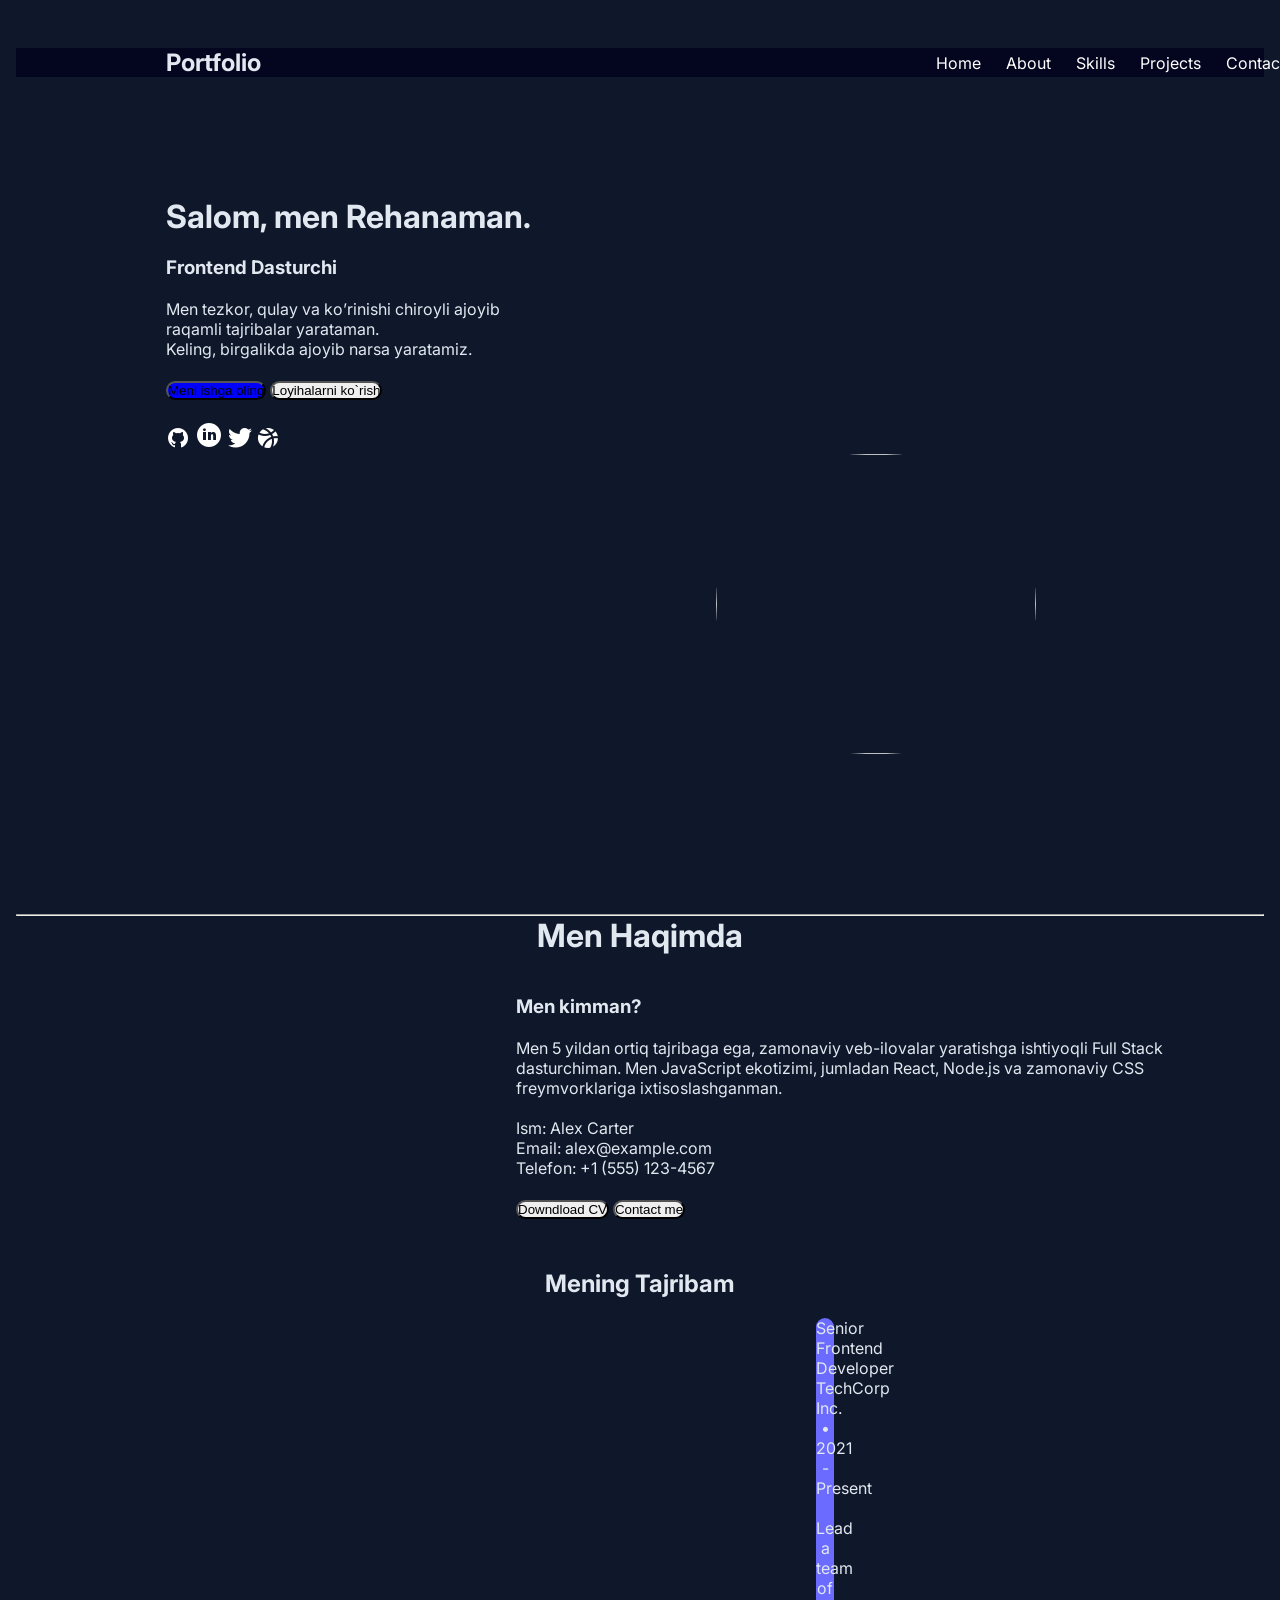
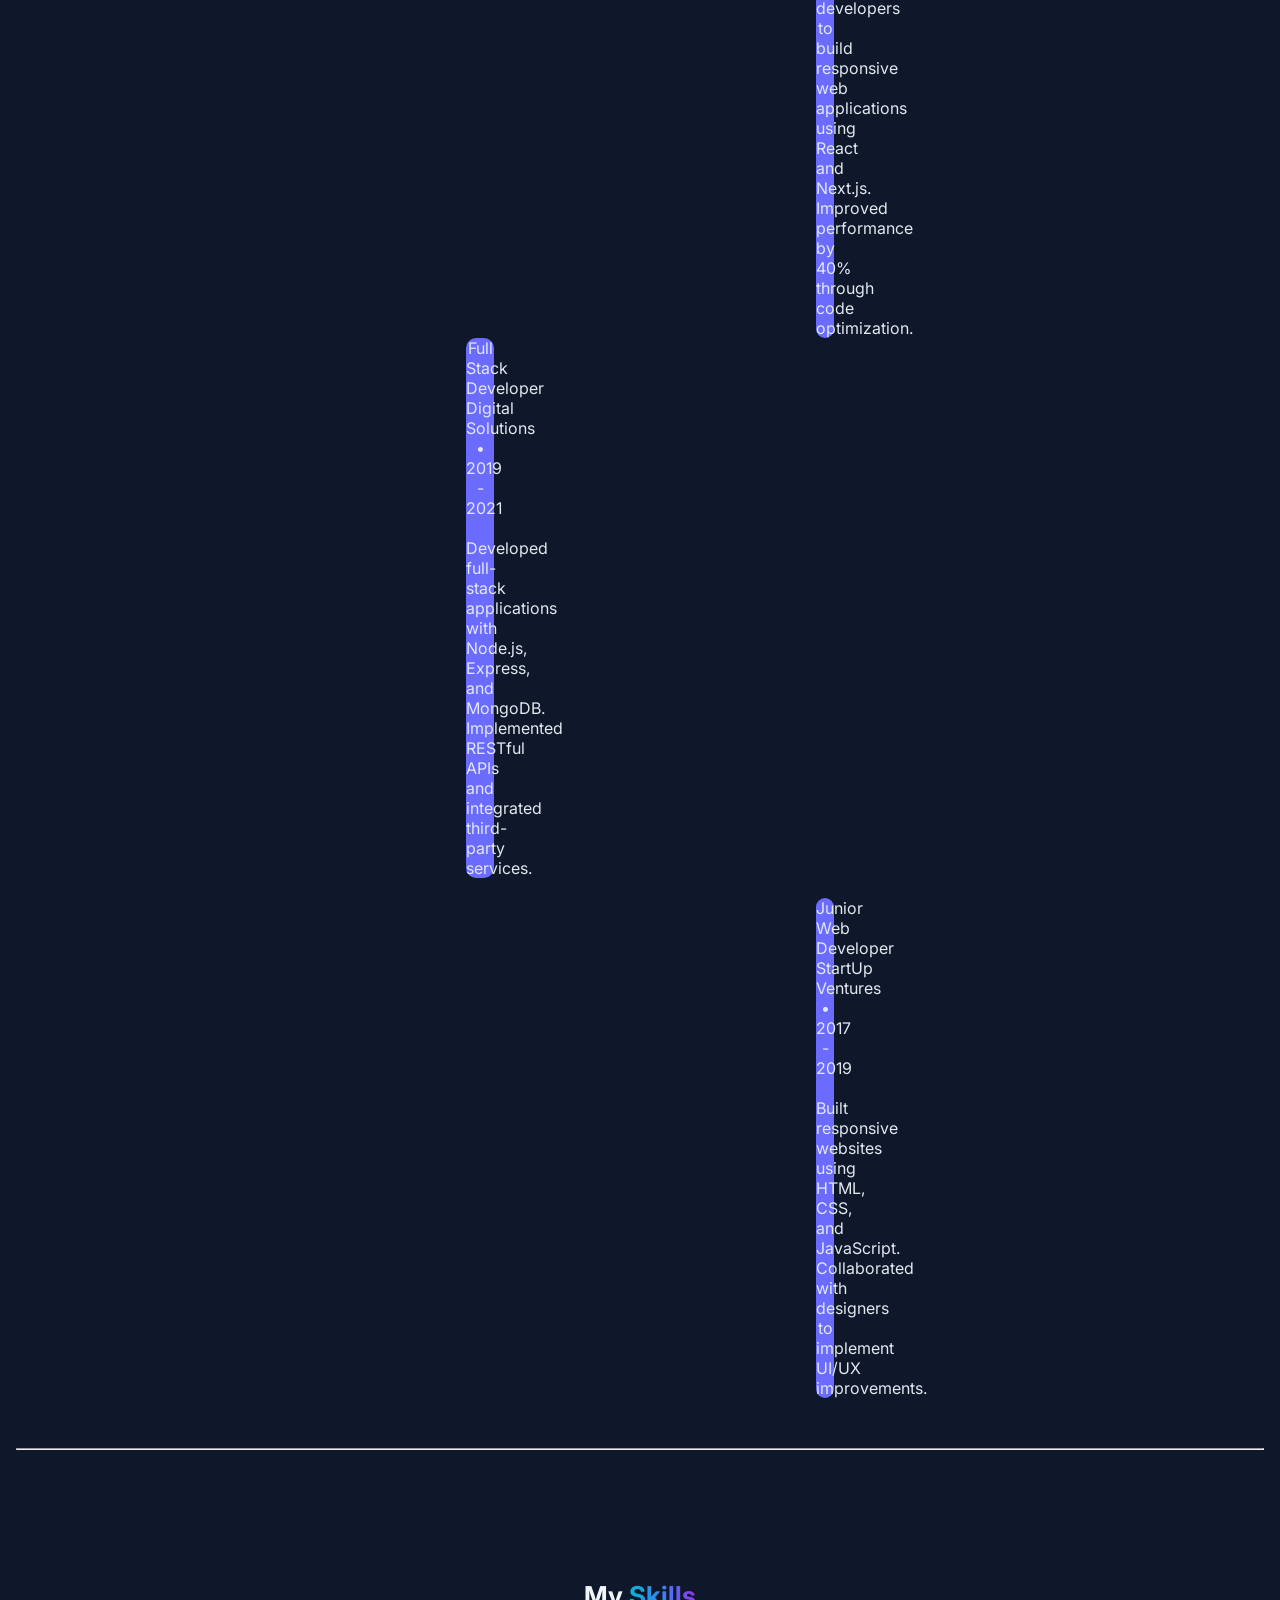
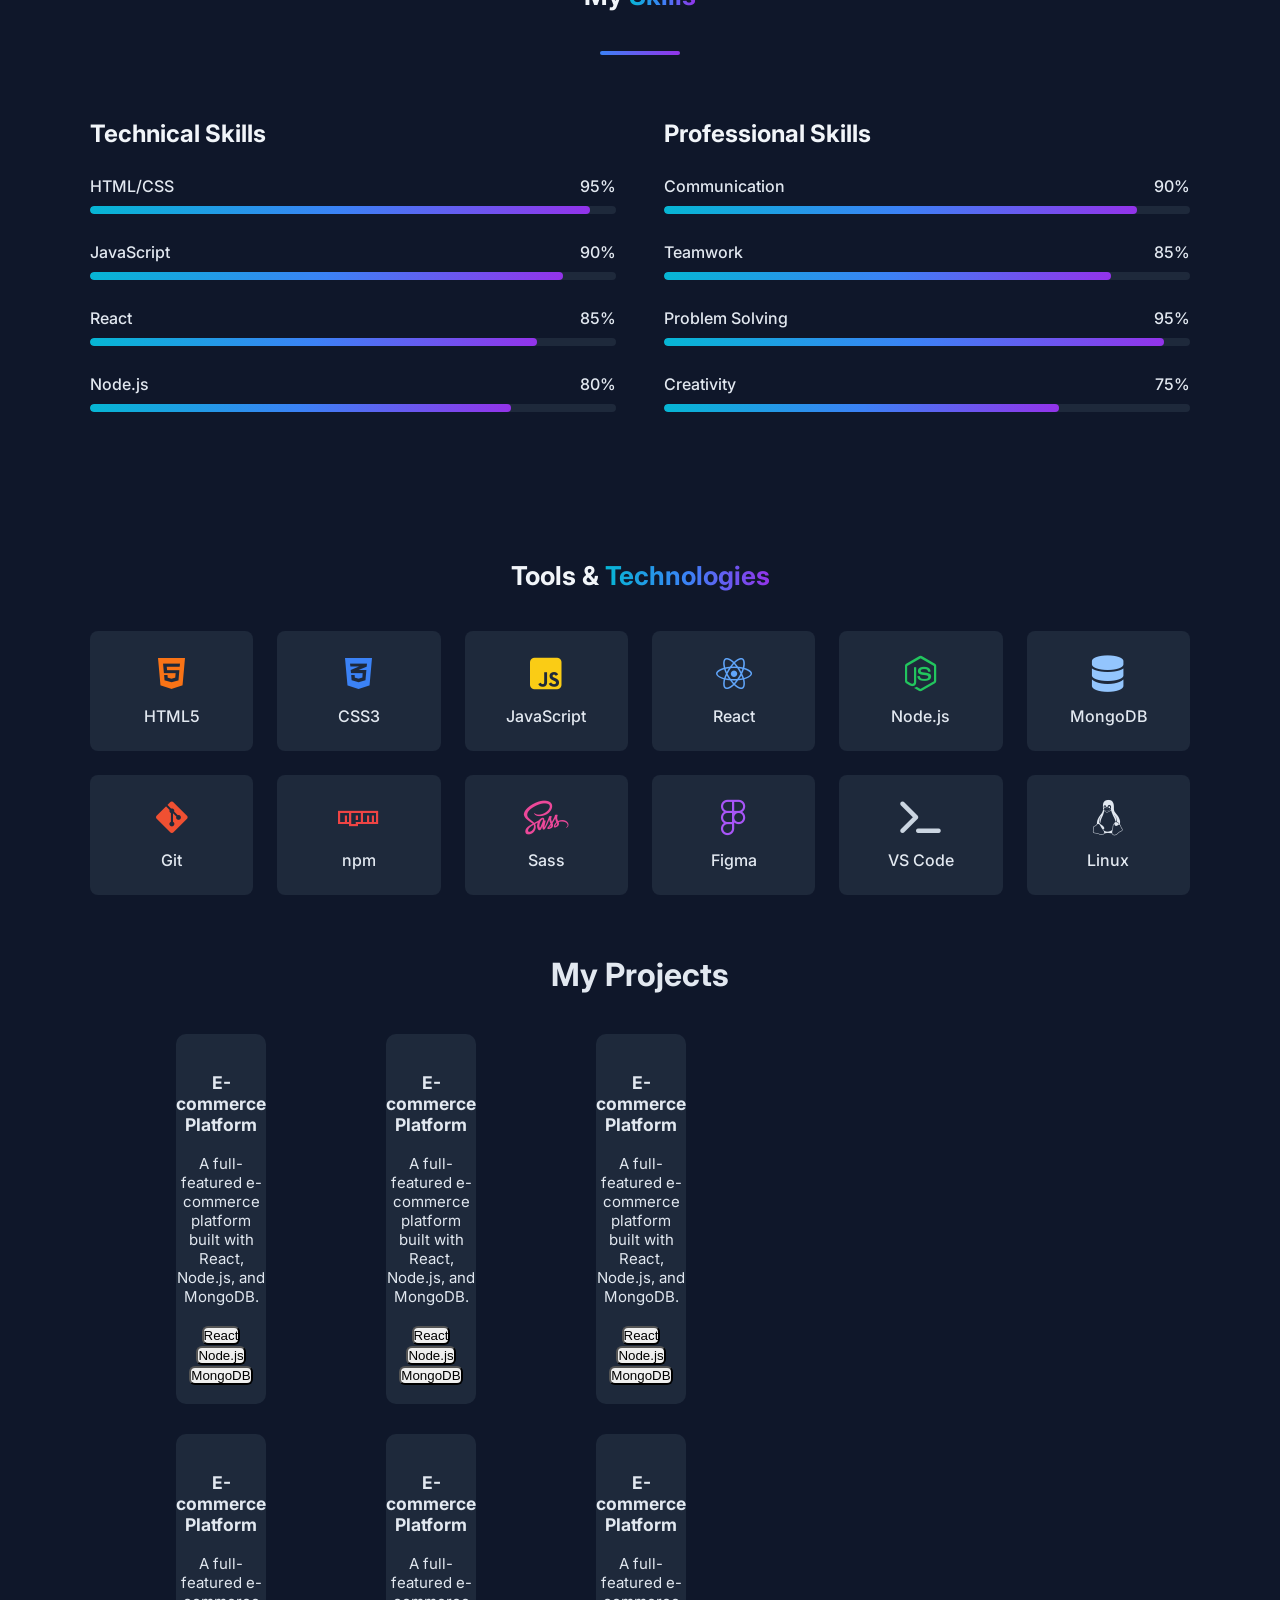
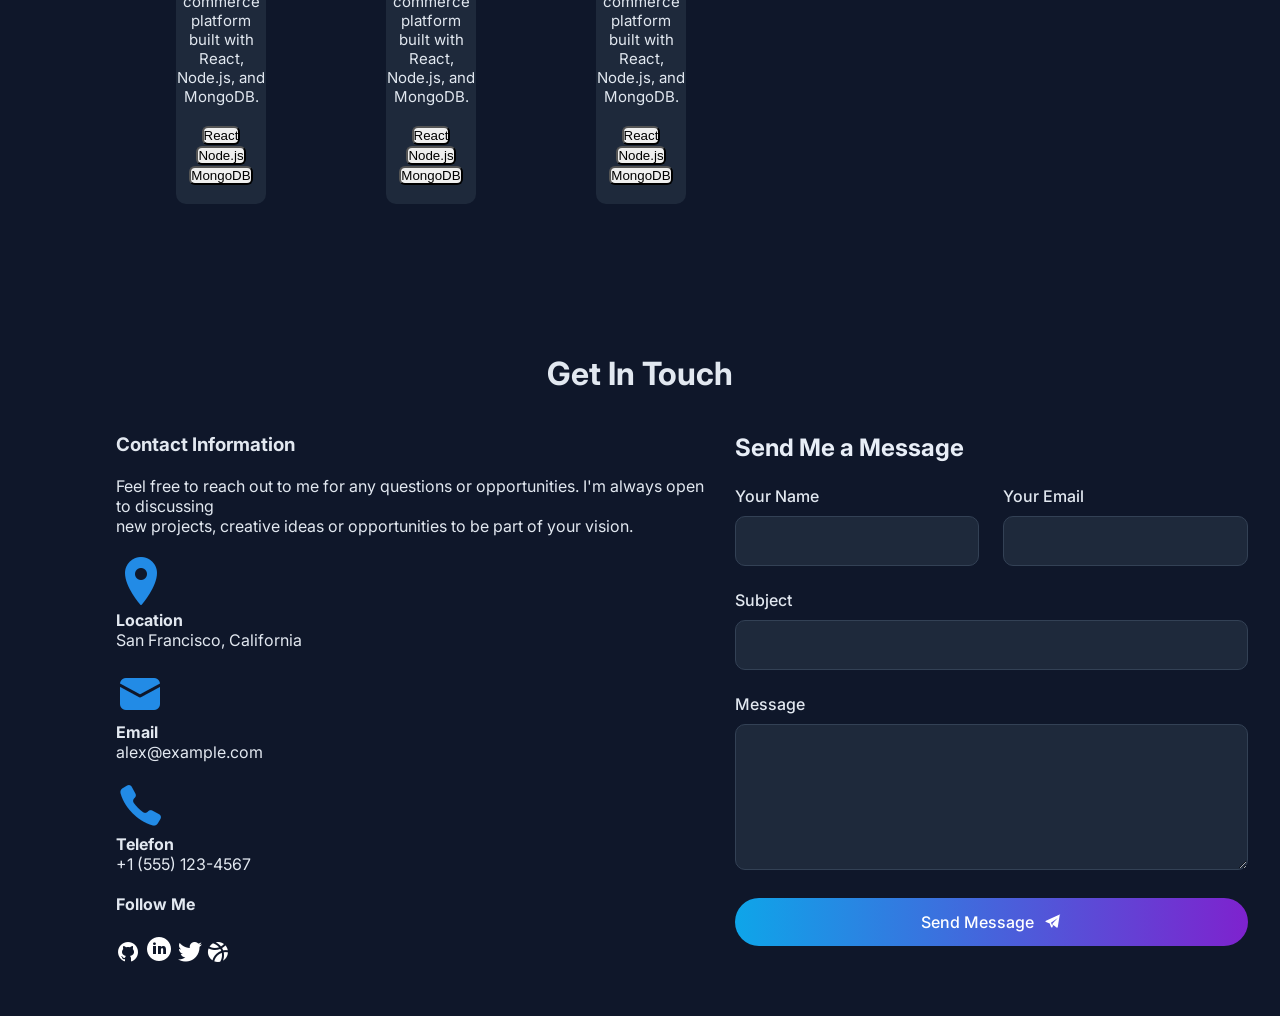
==== index.html @ 01a51966 "Rename 6.html to index.html" ====
<!DOCTYPE html>
<html lang="en">
<head>
    <meta charset="UTF-8">
    <meta name="viewport" content="width=device-width, initial-scale=1.0">
    <title>Document</title>
    <link rel="stylesheet" href="6.css">
    <link rel="preconnect" href="https://fonts.googleapis.com">
    <link rel="preconnect" href="https://fonts.gstatic.com" crossorigin>
    <link rel="preconnect" href="https://fonts.googleapis.com">
    <link rel="preconnect" href="https://fonts.googleapis.com">
    <link rel="preconnect" href="https://fonts.gstatic.com" crossorigin>
    <link href="https://fonts.googleapis.com/css2?family=Inter:wght@500;600;700&display=swap" rel="stylesheet">
    <link rel="stylesheet" href="https://cdnjs.cloudflare.com/ajax/libs/font-awesome/6.5.1/css/all.min.css">
    <link rel="preconnect" href="https://fonts.gstatic.com" crossorigin>
    <link href="https://fonts.googleapis.com/css2?family=Inter:wght@500;600;700&display=swap" rel="stylesheet">
    <link href="https://fonts.googleapis.com/css2?family=Inter:wght@400;500;600;700&display=swap" rel="stylesheet">
</head>
<body>
    <nav class="messi">
        <h2 style="margin-left: 150px;">Portfolio</h2>
        <a href="" style="margin-left: 650px;">Home</a>
        <a href="">About</a>
        <a href="">Skills</a>
        <a href="">Projects</a>
        <a href="">Contact</a>
    </nav>
    <div>
        <h1 style="margin-top: 120px; margin-left: 150px;">Salom, men Rehanaman.</h1>
        <br>
        <h3 style="margin-left: 150px;">Frontend Dasturchi</h3>
        <br>
        <p style="margin-left: 150px;">Men tezkor, qulay va ko’rinishi chiroyli ajoyib <br> raqamli tajribalar yarataman. <br> Keling, birgalikda ajoyib narsa yaratamiz.</p>
        <br>
        <button style="border-radius: 20px; background-color: blue; margin-left: 150px;">
            <p>Meni ishga oling</p>
        </button>
        <button style="border-radius: 20px;">
            <p>Loyihalarni ko`rish</p>
        </button>
        <br><br>
        <div style="margin-left: 150px;">
        <img src="[data-uri]" alt="github">
        <img src="[data-uri]" alt="linkedin-circled--v1">
        <img src="[data-uri]" alt="twitter">
        <img src="[data-uri]" alt="dribbble">
        </div>
        <img src="https://img.magnific.com/free-photo/lifestyle-beauty-fashion-people-emotions-concept-young-asian-female-office-manager-ceo-with-pleased-expression-standing-white-background-smiling-with-arms-crossed-chest_1258-59329.jpg" alt="" style="margin-left: 700px; margin-bottom: 160px; border-radius: 300px; display: flex;" width="320" height="300">
    </div>
    <hr>
    <h1 style="text-align: center;">Men Haqimda</h1>
    <br><br>
    <div style="display: flex; gap: 50px;">
        <div class="ronal">
            <img src="https://img.magnific.com/free-photo/young-bearded-man-with-striped-shirt_273609-5677.jpg?semt=ais_hybrid&w=740&q=80" alt="" width="200" style="border-radius: 10px; margin-left: 250px;">
        </div>
        <div>
            <h3>Men kimman?</h3>
            <br>
            <p>Men 5 yildan ortiq tajribaga ega, zamonaviy veb-ilovalar yaratishga ishtiyoqli Full Stack dasturchiman. Men JavaScript ekotizimi, jumladan React, Node.js va zamonaviy CSS freymvorklariga ixtisoslashganman.</p>
            <br>
            <p>
                Ism: Alex Carter <br>
                Email: alex@example.com <br>
                Telefon: +1 (555) 123-4567 <br>
            </p>
            <br>
        </div>
    </div>
    <div style="margin-left: 500px;">
        <button style="border-radius: 150px;">
            <p>Downdload CV</p>
        </button>
        <button style="border-radius: 150px; margin-bottom: 50px;">
            <p>Contact me</p>
        </button>
    </div>
    <h2 style="text-align: center;">Mening Tajribam</h2>
    <br>
    <div>
        <div class="ney">
            Senior Frontend Developer <br>
            TechCorp Inc. • 2021 - Present <br>
            <br>Lead a team of developers to build <br> responsive web applications using <br> React and Next.js. Improved <br> performance by 40% through code <br> optimization.
        </div>
        <div class="brr">
            Full Stack Developer <br>
            Digital Solutions • 2019 - 2021 <br>
            <br>Developed full-stack applications <br> with Node.js, Express, and MongoDB. <br> Implemented RESTful APIs and <br> integrated third-party services.
        </div>
        <br>
        <div class="ney" style="margin-bottom: 50px;">
            Junior Web Developer <br>
            StartUp Ventures • 2017 - 2019 <br>
            <br>Built responsive websites using <br> HTML, CSS, and JavaScript. <br> Collaborated with designers to <br> implement UI/UX improvements.
        </div>
    </div>
    <hr style="margin-bottom: 50px;">
<section class="skills">
  <div class="container">
    <h2 class="title">My <span>Skills</span></h2>
    <div class="title-line"></div>

    <div class="gri">
      <!-- Technical Skills -->
      <div class="column">
        <h3>Technical Skills</h3>

        <div class="skill">
          <div class="skill-info"><span>HTML/CSS</span><span>95%</span></div>
          <div class="bar"><div class="fill" data-width="95"></div></div>
        </div>

        <div class="skill">
          <div class="skill-info"><span>JavaScript</span><span>90%</span></div>
          <div class="bar"><div class="fill" data-width="90"></div></div>
        </div>

        <div class="skill">
          <div class="skill-info"><span>React</span><span>85%</span></div>
          <div class="bar"><div class="fill" data-width="85"></div></div>
        </div>

        <div class="skill">
          <div class="skill-info"><span>Node.js</span><span>80%</span></div>
          <div class="bar"><div class="fill" data-width="80"></div></div>
        </div>
      </div>

      <!-- Professional Skills -->
      <div class="column">
        <h3>Professional Skills</h3>

        <div class="skill">
          <div class="skill-info"><span>Communication</span><span>90%</span></div>
          <div class="bar"><div class="fill" data-width="90"></div></div>
        </div>

        <div class="skill">
          <div class="skill-info"><span>Teamwork</span><span>85%</span></div>
          <div class="bar"><div class="fill" data-width="85"></div></div>
        </div>

        <div class="skill">
          <div class="skill-info"><span>Problem Solving</span><span>95%</span></div>
          <div class="bar"><div class="fill" data-width="95"></div></div>
        </div>

        <div class="skill">
          <div class="skill-info"><span>Creativity</span><span>75%</span></div>
          <div class="bar"><div class="fill" data-width="75"></div></div>
        </div>
      </div>
    </div>
  </div>
</section>

<script>
  // Sahifa yuklanganda progress barlar to'ldiriladi
  window.addEventListener('load', () => {
    document.querySelectorAll('.fill').forEach(el => {
      el.style.width = el.dataset.width + '%';
    });
  });
</script>
<style>
  * { margin: 0; padding: 0; box-sizing: border-box; }

  body {
    background: #0f172a;
    color: #e2e8f0;
    font-family: 'Inter', system-ui, -apple-system, 'Segoe UI', sans-serif;
  }

  .tools { padding: 60px 20px; }

  .container { max-width: 1100px; margin: 0 auto; }

  .title {
    text-align: center;
    font-size: 26px;
    font-weight: 700;
    color: #f1f5f9;
    margin-bottom: 40px;
  }

  .title span {
    background: linear-gradient(90deg, #06b6d4, #3b82f6 50%, #9333ea);
    -webkit-background-clip: text;
    background-clip: text;
    color: transparent;
  }

  .grid {
    display: grid;
    grid-template-columns: repeat(6, 1fr);
    gap: 24px;
  }

  .card {
    height: 120px;
    background: #1e293b;
    border-radius: 8px;
    display: flex;
    flex-direction: column;
    align-items: center;
    justify-content: center;
    gap: 14px;
    font-size: 16px;
    font-weight: 500;
    transition: transform 0.25s ease, box-shadow 0.25s ease;
  }

  .card i { font-size: 36px; }

  .card:hover {
    transform: translateY(-4px);
    box-shadow: 0 10px 25px rgba(59, 130, 246, 0.15);
  }

  /* Ikonka ranglari */
  .html   { color: #f97316; }
  .css    { color: #3b82f6; }
  .js     { color: #facc15; }
  .react  { color: #60a5fa; }
  .node   { color: #22c55e; }
  .mongo  { color: #93c5fd; }
  .git    { color: #f05032; }
  .npm    { color: #ef4444; }
  .sass   { color: #ec4899; }
  .figma  { color: #a855f7; }
  .vscode { color: #cbd5e1; }
  .linux  { color: #e2e8f0; }

  @media (max-width: 1000px) {
    .grid { grid-template-columns: repeat(3, 1fr); }
  }

  @media (max-width: 600px) {
    .grid { grid-template-columns: repeat(2, 1fr); gap: 16px; }
  }
</style>

<section class="tools">
  <div class="container">
    <h2 class="title">Tools &amp; <span>Technologies</span></h2>

    <div class="grid">
      <div class="card"><i class="fa-brands fa-html5 html"></i><span>HTML5</span></div>
      <div class="card"><i class="fa-brands fa-css3-alt css"></i><span>CSS3</span></div>
      <div class="card"><i class="fa-brands fa-square-js js"></i><span>JavaScript</span></div>
      <div class="card"><i class="fa-brands fa-react react"></i><span>React</span></div>
      <div class="card"><i class="fa-brands fa-node-js node"></i><span>Node.js</span></div>
      <div class="card"><i class="fa-solid fa-database mongo"></i><span>MongoDB</span></div>

      <div class="card"><i class="fa-brands fa-git-alt git"></i><span>Git</span></div>
      <div class="card"><i class="fa-brands fa-npm npm"></i><span>npm</span></div>
      <div class="card"><i class="fa-brands fa-sass sass"></i><span>Sass</span></div>
      <div class="card"><i class="fa-brands fa-figma figma"></i><span>Figma</span></div>
      <div class="card"><i class="fa-solid fa-terminal vscode"></i><span>VS Code</span></div>
      <div class="card"><i class="fa-brands fa-linux linux"></i><span>Linux</span></div>
    </div>
  </div>
</section>
    <h1 style="text-align: center;">My Projects</h1>
    <br><br>
    <div class="diiiv">
        <div style="background-color: #1e293b; border-radius: 10px;">
            <img src="https://ideasplus.in/wp-content/uploads/2023/10/E-Commerce.jpeg" alt="" width="300">
            <br><br>
            <h3>E-commerce Platform</h3>
            <br>
            <p>A full-featured e-commerce platform built with React, Node.js, and MongoDB.</p>
            <br>
            <button style="border-radius: 6px;">React</button>
            <button style="border-radius: 6px;">Node.js</button>
            <button style="border-radius: 6px;">MongoDB</button>
            <br><br>
        </div>
        <div style="background-color: #1e293b; border-radius: 10px;">
            <img src="https://ideasplus.in/wp-content/uploads/2023/10/E-Commerce.jpeg" alt="" width="300">
            <br><br>
            <h3>E-commerce Platform</h3>
            <br>
            <p>A full-featured e-commerce platform built with React, Node.js, and MongoDB.</p>
            <br>
            <button style="border-radius: 6px;">React</button>
            <button style="border-radius: 6px;">Node.js</button>
            <button style="border-radius: 6px;">MongoDB</button>
            <br><br>
        </div>
        <div style="background-color: #1e293b; border-radius: 10px;">
            <img src="https://ideasplus.in/wp-content/uploads/2023/10/E-Commerce.jpeg" alt="" width="300">
            <br><br>
            <h3>E-commerce Platform</h3>
            <br>
            <p>A full-featured e-commerce platform built with React, Node.js, and MongoDB.</p>
            <br>
            <button style="border-radius: 6px;">React</button>
            <button style="border-radius: 6px;">Node.js</button>
            <button style="border-radius: 6px;">MongoDB</button>
            <br><br>
        </div>
    </div>
    <div class="diiiv" style="margin-bottom: 150px;">
        <div style="background-color: #1e293b; border-radius: 10px;">
            <img src="https://ideasplus.in/wp-content/uploads/2023/10/E-Commerce.jpeg" alt="" width="300">
            <br><br>
            <h3>E-commerce Platform</h3>
            <br>
            <p>A full-featured e-commerce platform built with React, Node.js, and MongoDB.</p>
            <br>
            <button style="border-radius: 6px;">React</button>
            <button style="border-radius: 6px;">Node.js</button>
            <button style="border-radius: 6px;">MongoDB</button>
            <br><br>
        </div>
        <div style="background-color: #1e293b; border-radius: 10px;">
            <img src="https://ideasplus.in/wp-content/uploads/2023/10/E-Commerce.jpeg" alt="" width="300">
            <br><br>
            <h3>E-commerce Platform</h3>
            <br>
            <p>A full-featured e-commerce platform built with React, Node.js, and MongoDB.</p>
            <br>
            <button style="border-radius: 6px;">React</button>
            <button style="border-radius: 6px;">Node.js</button>
            <button style="border-radius: 6px;">MongoDB</button>
            <br><br>
        </div>
        <div style="background-color: #1e293b; border-radius: 10px;">
            <img src="https://ideasplus.in/wp-content/uploads/2023/10/E-Commerce.jpeg" alt="" width="300">
            <br><br>
            <h3>E-commerce Platform</h3>
            <br>
            <p>A full-featured e-commerce platform built with React, Node.js, and MongoDB.</p>
            <br>
            <button style="border-radius: 6px;">React</button>
            <button style="border-radius: 6px;">Node.js</button>
            <button style="border-radius: 6px;">MongoDB</button>
            <br><br>
        </div>
    </div>
    <h1 style="text-align: center;">Get In Touch</h1>
    <br><br>
    <div style="display: flex;">
    <div style="margin-left: 100px;">
        <h3>Contact Information</h3>
        <br>
        <p>Feel free to reach out to me for any questions or opportunities. I'm always open to discussing <br> new projects, creative ideas or opportunities to be part of your vision.</p>
        <br>
        <img src="[data-uri]" alt="marker">
        <h4>Location</h4>
        <p>San Francisco, California</p>
        <br>
        <img src="[data-uri]" alt="new-post">
        <h4>Email</h4>
        <p>alex@example.com</p>
        <br>
        <img src="[data-uri]" alt="phone">
        <h4>Telefon</h4>
        <p>+1 (555) 123-4567</p>
        <br>
        <h4>Follow Me</h4>
        <br>
        <img src="[data-uri]" alt="github">
        <img src="[data-uri]" alt="linkedin-circled--v1">
        <img src="[data-uri]" alt="twitter">
        <img src="[data-uri]" alt="dribbble">
    </div>
  <section class="contact">
    <h2>Send Me a Message</h2>

    <form action="#" method="post">
      <div class="roww">
        <div class="fieldw">
          <label for="name">Your Name</label>
          <input type="text" id="name" name="name" required>
        </div>
        <div class="fieldw">
          <label for="email">Your Email</label>
          <input type="email" id="email" name="email" required>
        </div>
      </div>

      <div class="fieldw">
        <label for="subject">Subject</label>
        <input type="text" id="subject" name="subject" required>
      </div>

      <div class="fieldw">
        <label for="message">Message</label>
        <textarea id="message" name="message" required></textarea>
      </div>

      <button type="submit" class="buton">
        Send Message
        <svg viewBox="0 0 24 24" aria-hidden="true">
          <path d="M21.9 2.3a1 1 0 0 0-1.06-.17L2.6 10.3a1 1 0 0 0 .1 1.86l4.9 1.7 1.7 4.9a1 1 0 0 0 1.86.1l1.3-2.9 4.3 3.4a1 1 0 0 0 1.6-.6l2.6-16a1 1 0 0 0-.06-.46zM9.3 13.1l9.1-6.6-7 7.6-.3 2.9z"/>
        </svg>
      </button>
    </form>
  </section>
  </div>
</body>
</html>
---- 6.css ----
.messi{
    display: flex;
    gap: 25px;
    align-items: center;
    background-color: #02021ed2;
}
nav a{
    text-decoration: none;
    color: white;
}
.ronal{
    display: flex;
    gap: 50px;
}
body{
    background-color: rgb(5, 5, 58);
    color: white;
}
.ney{
    background-color: #6b6bff;
    margin-left: 800px;
    margin-right: 430px;
    text-align: center;
    border-radius: 10px;
}
.brr{
    background-color: #6b6bff;
    border-radius: 10px;
    margin-left: 450px;
    margin-right: 770px;
    text-align: center;
}

    * { margin: 0; padding: 0; box-sizing: border-box; }

  :root {
    --bg: #0f172a;
    --text: #e2e8f0;
    --track: #1e293b;
    --from: #06b6d4;
    --via: #3b82f6;
    --to: #9333ea;
  }

  body {
    background: var(--bg);
    color: var(--text);
    font-family: 'Inter', system-ui, -apple-system, 'Segoe UI', sans-serif;
  }

  .skills { padding: 80px 20px 60px; }

  .container { max-width: 1100px; margin: 0 auto; }

  .title {
    text-align: center;
    font-size: 36px;
    font-weight: 700;
    color: #f1f5f9;
  }

  .title span {
    background: linear-gradient(90deg, #3b82f6, #9333ea);
    -webkit-background-clip: text;
    background-clip: text;
    color: transparent;
  }

  .title-line {
    width: 80px;
    height: 4px;
    margin: 14px auto 0;
    border-radius: 4px;
    background: linear-gradient(90deg, #3b82f6, #9333ea);
  }

  .gri {
    display: grid;
    grid-template-columns: 1fr 1fr;
    gap: 48px;
    margin-top: 64px;
  }

  .column h3 {
    font-size: 24px;
    font-weight: 700;
    color: #f1f5f9;
    margin-bottom: 28px;
  }

  .skill { margin-bottom: 28px; }

  .skill-info {
    display: flex;
    justify-content: space-between;
    font-size: 16px;
    font-weight: 500;
    margin-bottom: 10px;
  }

  .bar {
    height: 8px;
    background: var(--track);
    border-radius: 999px;
    overflow: hidden;
  }

  .fill {
    height: 100%;
    width: 0;
    border-radius: 999px;
    background: linear-gradient(90deg, var(--from), var(--via) 50%, var(--to));
    transition: width 1.2s ease;
  }

  @media (max-width: 768px) {
    .gri { grid-template-columns: 1fr; gap: 24px; }
    .title { font-size: 30px; }
  }

  @media (prefers-reduced-motion: reduce) {
    .fill { transition: none; }
  }
.diiiv{
    font-size: 15px;
    display: flex;
    margin-bottom: 30px;
    width: 150px;
    gap: 120px;
    margin-left: 160px;
    text-align: center;
}
* { box-sizing: border-box; margin: 0; padding: 0; }

    body {
      font-family: "Inter", system-ui, -apple-system, "Segoe UI", sans-serif;
      background: #0d1527;
      color: #e2e8f0;
      min-height: 100vh;
      padding: 48px 16px;
    }

    .contact {
      max-width: 784px;
      margin: 0 auto;
      padding: 0 16px;
    }

    .contact h2 {
      font-size: 24px;
      font-weight: 700;
      color: #e8eef7;
      margin-bottom: 24px;
    }

    .roww {
      display: grid;
      grid-template-columns: 1fr 1fr;
      gap: 24px;
    }

    .fieldw { margin-bottom: 24px; }

    label {
      display: block;
      font-size: 16px;
      font-weight: 500;
      color: #e2e8f0;
      margin-bottom: 10px;
    }

    input, textarea {
      width: 100%;
      background: #1e293b;
      border: 1px solid #334155;
      border-radius: 10px;
      color: #e2e8f0;
      font: inherit;
      padding: 14px 16px;
      height: 50px;
      outline: none;
      transition: border-color .2s, box-shadow .2s;
    }

    textarea {
      height: 146px;
      resize: vertical;
    }

    input:focus, textarea:focus {
      border-color: #0ea5e9;
      box-shadow: 0 0 0 3px rgba(14, 165, 233, .25);
    }

    .buton {
      width: 100%;
      height: 48px;
      border: 0;
      border-radius: 999px;
      cursor: pointer;
      display: flex;
      align-items: center;
      justify-content: center;
      gap: 10px;
      font: inherit;
      font-size: 16px;
      font-weight: 500;
      color: #fff;
      background: linear-gradient(90deg, #0ea5e9 0%, #7e22ce 100%);
      transition: filter .2s, transform .1s;
    }

    .buton:hover { filter: brightness(1.1); }
    .buton:active { transform: scale(.99); }
    .buton:focus-visible { outline: 2px solid #fff; outline-offset: 3px; }

    .buton svg { width: 18px; height: 18px; fill: currentColor; }

    @media (max-width: 600px) {
      .roww { grid-template-columns: 1fr; gap: 0; }
    }
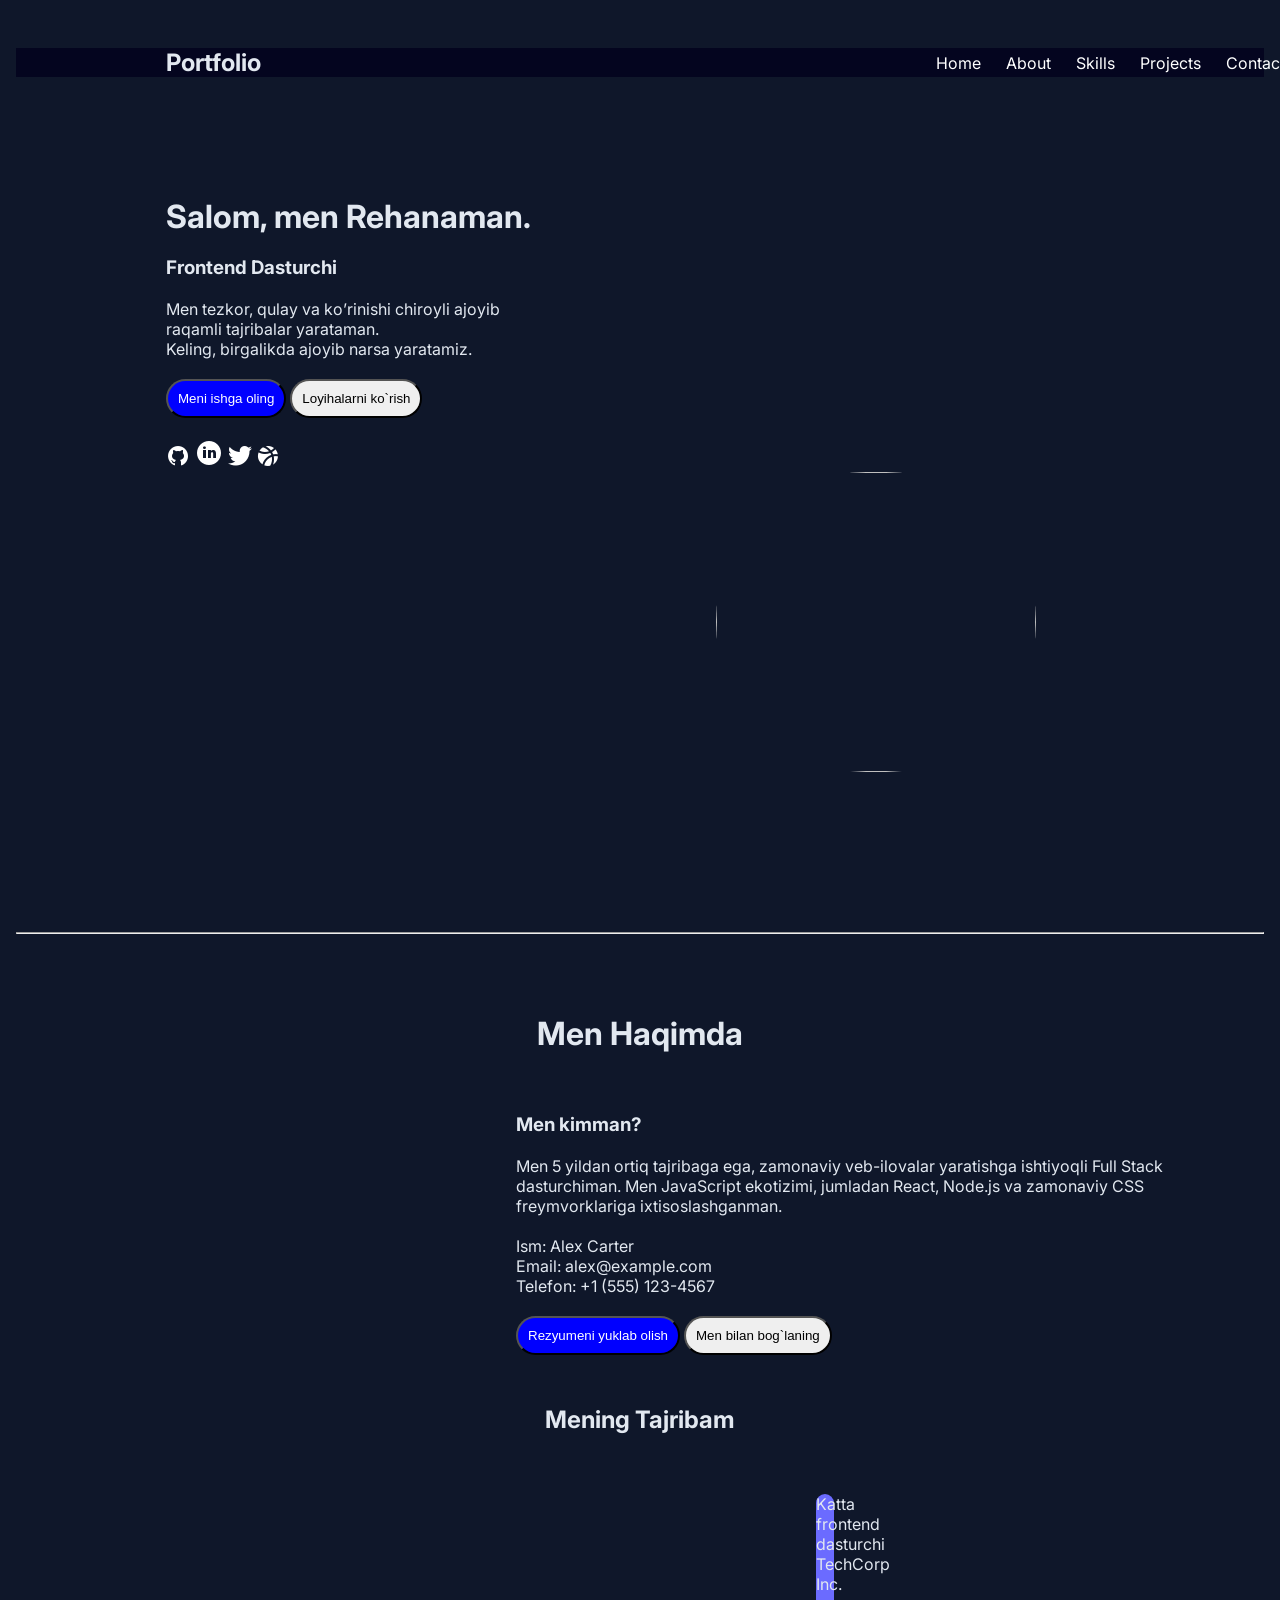
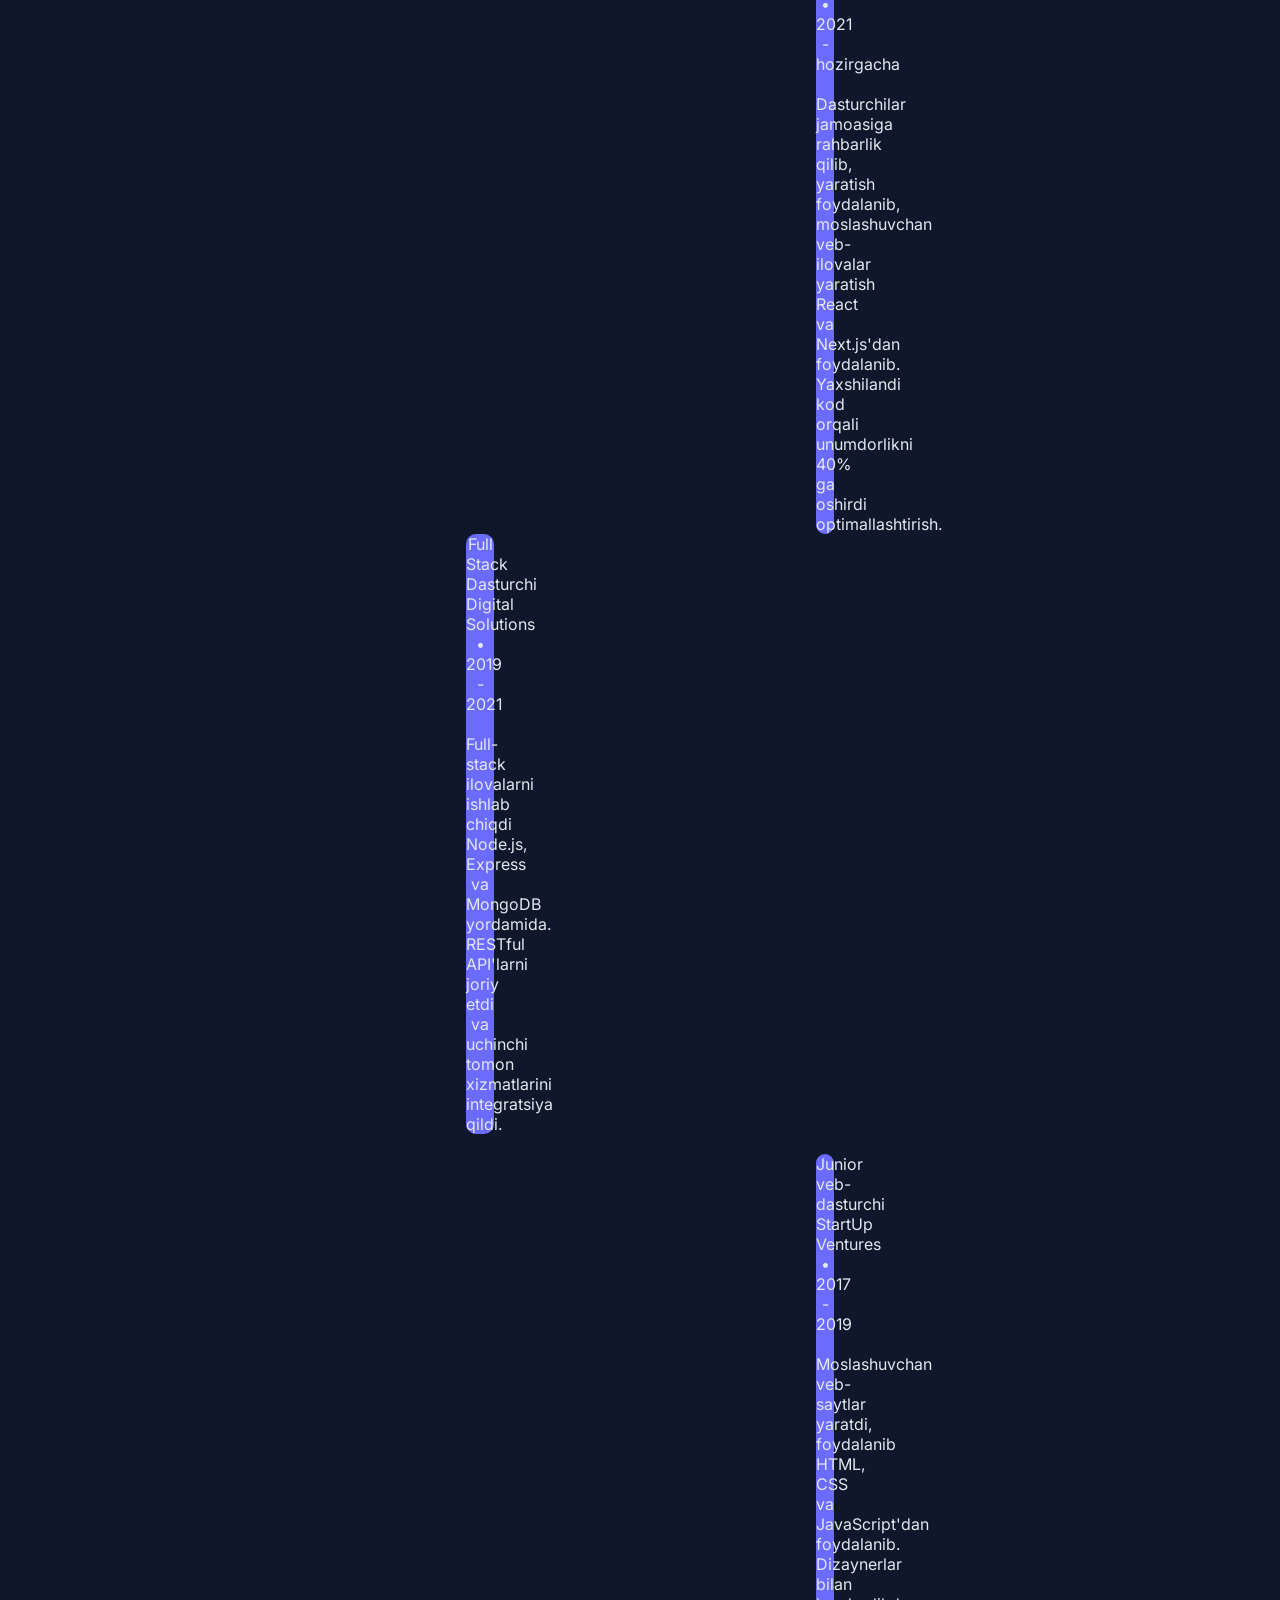
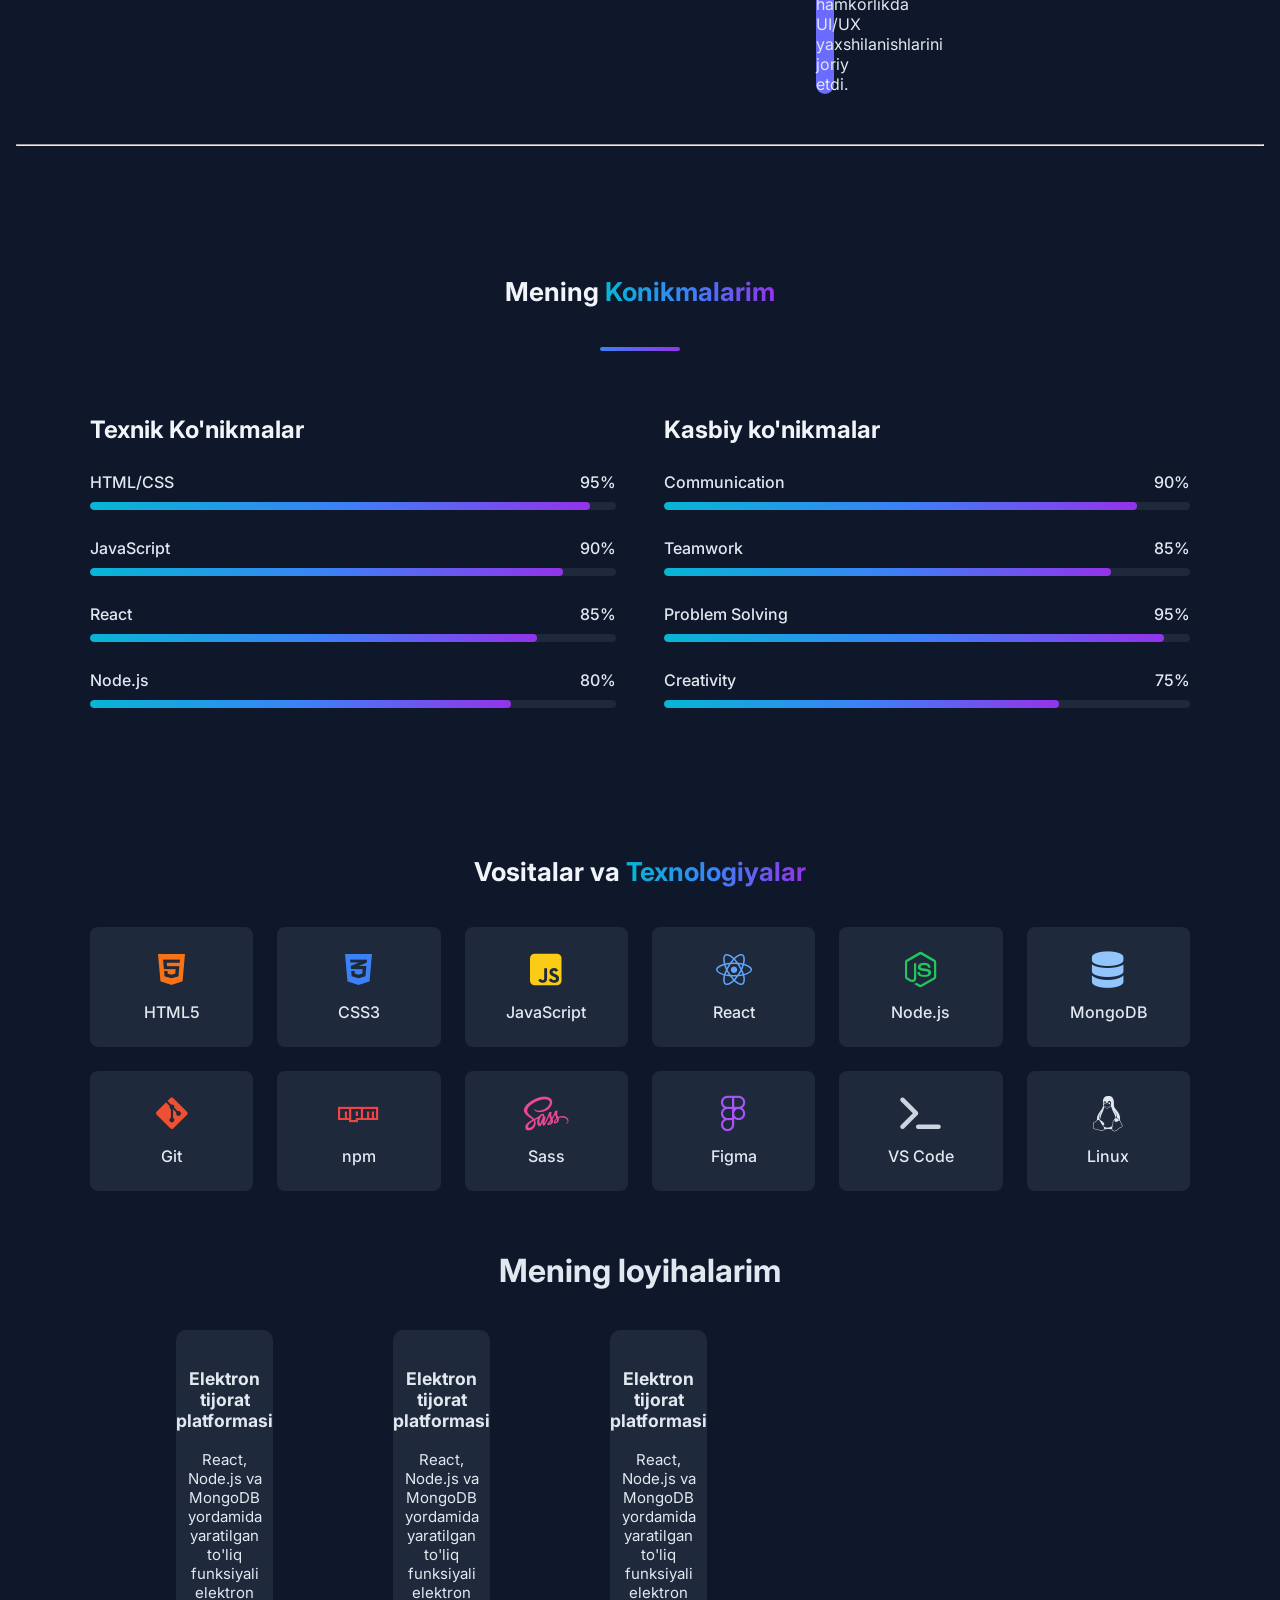
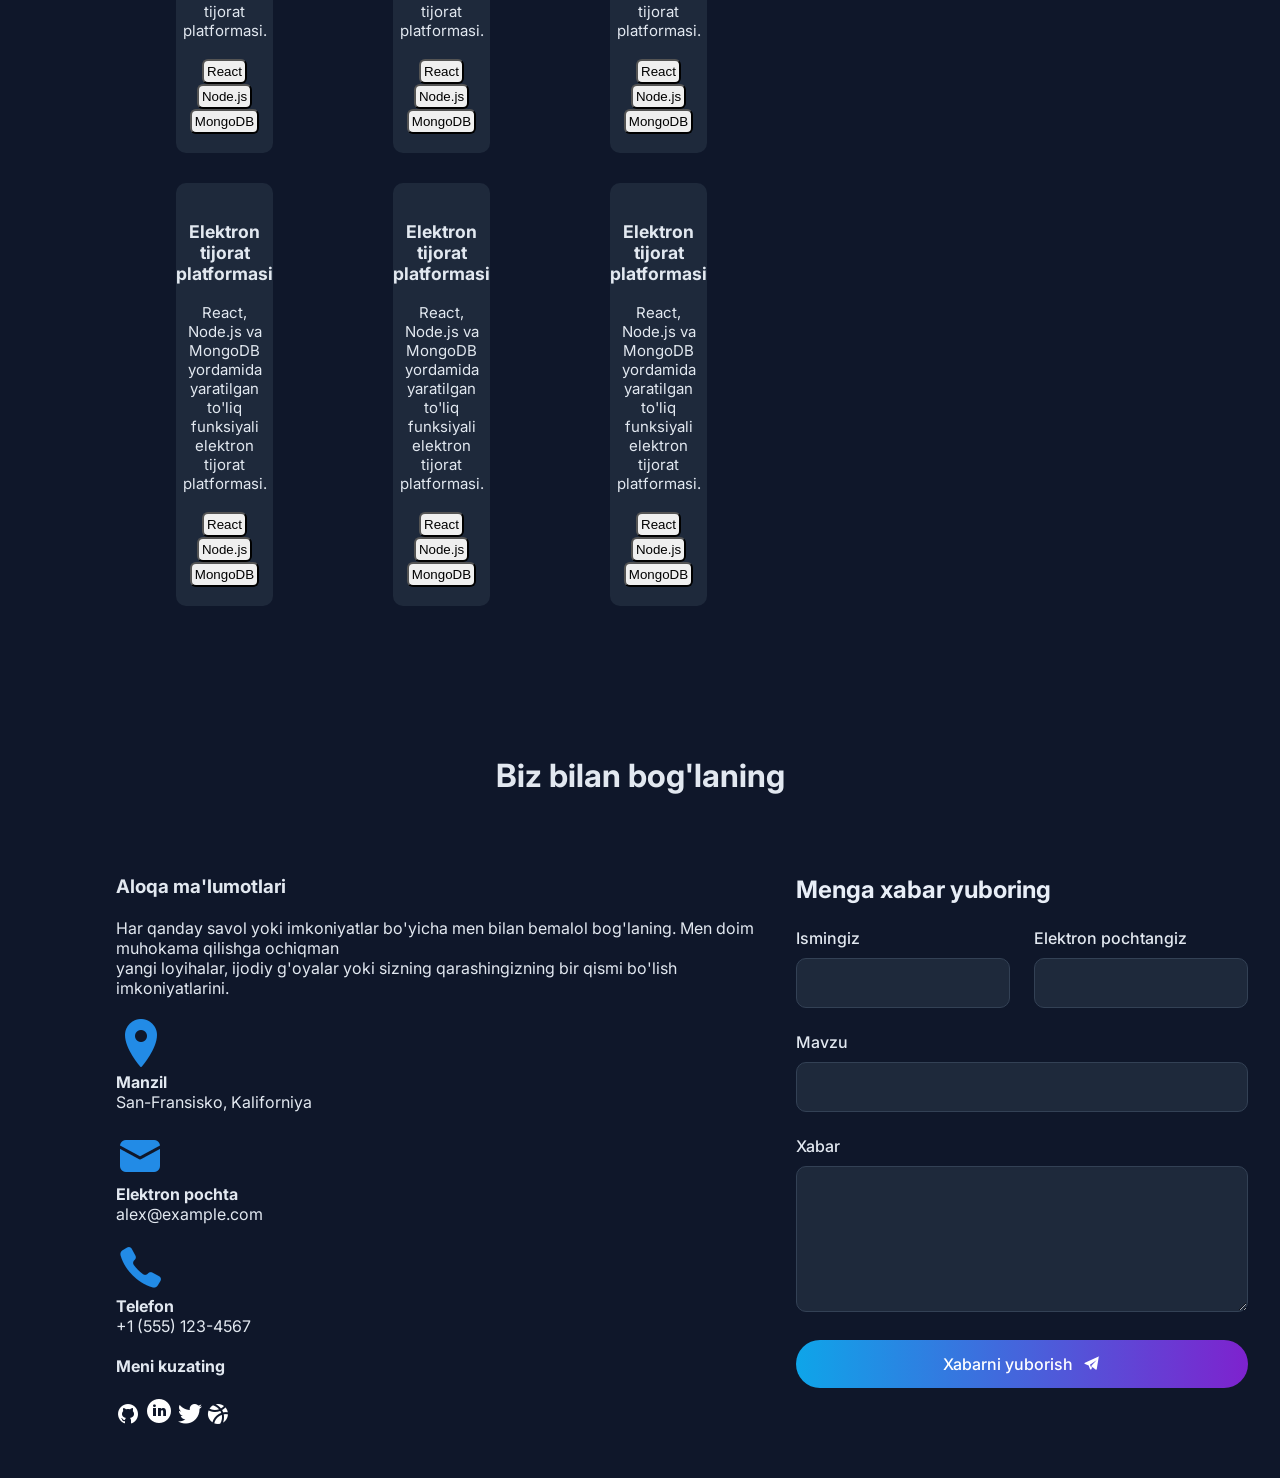
==== commit 286eb6fc: "Rename 6.html to index.html" ====
--- a/index.html
+++ b/index.html
@@ -32,10 +32,10 @@
         <br>
         <p style="margin-left: 150px;">Men tezkor, qulay va ko’rinishi chiroyli ajoyib <br> raqamli tajribalar yarataman. <br> Keling, birgalikda ajoyib narsa yaratamiz.</p>
         <br>
-        <button style="border-radius: 20px; background-color: blue; margin-left: 150px;">
+        <button style="border-radius: 20px; background-color: blue; margin-left: 150px; padding: 10px; color: white;">
             <p>Meni ishga oling</p>
         </button>
-        <button style="border-radius: 20px;">
+        <button style="border-radius: 20px; padding: 10px;">
             <p>Loyihalarni ko`rish</p>
         </button>
         <br><br>
@@ -48,8 +48,9 @@
         <img src="https://img.magnific.com/free-photo/lifestyle-beauty-fashion-people-emotions-concept-young-asian-female-office-manager-ceo-with-pleased-expression-standing-white-background-smiling-with-arms-crossed-chest_1258-59329.jpg" alt="" style="margin-left: 700px; margin-bottom: 160px; border-radius: 300px; display: flex;" width="320" height="300">
     </div>
     <hr>
+    <br><br><br><br>
     <h1 style="text-align: center;">Men Haqimda</h1>
-    <br><br>
+    <br><br><br>
     <div style="display: flex; gap: 50px;">
         <div class="ronal">
             <img src="https://img.magnific.com/free-photo/young-bearded-man-with-striped-shirt_273609-5677.jpg?semt=ais_hybrid&w=740&q=80" alt="" width="200" style="border-radius: 10px; margin-left: 250px;">
@@ -68,43 +69,43 @@
         </div>
     </div>
     <div style="margin-left: 500px;">
-        <button style="border-radius: 150px;">
-            <p>Downdload CV</p>
+        <button style="border-radius: 150px; padding: 10px; background-color: blue; color: white;">
+            <p>Rezyumeni yuklab olish</p>
         </button>
-        <button style="border-radius: 150px; margin-bottom: 50px;">
-            <p>Contact me</p>
+        <button style="border-radius: 150px; margin-bottom: 50px; padding: 10px;">
+            <p>Men bilan bog`laning</p>
         </button>
     </div>
     <h2 style="text-align: center;">Mening Tajribam</h2>
-    <br>
+    <br><br><br>
     <div>
         <div class="ney">
-            Senior Frontend Developer <br>
-            TechCorp Inc. • 2021 - Present <br>
-            <br>Lead a team of developers to build <br> responsive web applications using <br> React and Next.js. Improved <br> performance by 40% through code <br> optimization.
+            Katta frontend dasturchi <br>
+            TechCorp Inc. • 2021 - hozirgacha <br>
+            <br>Dasturchilar jamoasiga rahbarlik qilib, yaratish <br> foydalanib, moslashuvchan veb-ilovalar yaratish <br> React va Next.js'dan foydalanib. Yaxshilandi <br> kod orqali unumdorlikni 40% ga oshirdi <br> optimallashtirish.
         </div>
         <div class="brr">
-            Full Stack Developer <br>
+            Full Stack Dasturchi <br>
             Digital Solutions • 2019 - 2021 <br>
-            <br>Developed full-stack applications <br> with Node.js, Express, and MongoDB. <br> Implemented RESTful APIs and <br> integrated third-party services.
+            <br>Full-stack ilovalarni ishlab chiqdi <br> Node.js, Express va MongoDB yordamida. <br> RESTful API'larni joriy etdi va <br> uchinchi tomon xizmatlarini integratsiya qildi.
         </div>
         <br>
         <div class="ney" style="margin-bottom: 50px;">
-            Junior Web Developer <br>
+            Junior veb-dasturchi <br>
             StartUp Ventures • 2017 - 2019 <br>
-            <br>Built responsive websites using <br> HTML, CSS, and JavaScript. <br> Collaborated with designers to <br> implement UI/UX improvements.
+            <br>Moslashuvchan veb-saytlar yaratdi, foydalanib <br> HTML, CSS va JavaScript'dan foydalanib. <br> Dizaynerlar bilan hamkorlikda <br> UI/UX yaxshilanishlarini joriy etdi.
         </div>
     </div>
     <hr style="margin-bottom: 50px;">
 <section class="skills">
   <div class="container">
-    <h2 class="title">My <span>Skills</span></h2>
+    <h2 class="title">Mening <span>Konikmalarim</span></h2>
     <div class="title-line"></div>
 
     <div class="gri">
-      <!-- Technical Skills -->
+      <!-- Texnik konikmalar -->
       <div class="column">
-        <h3>Technical Skills</h3>
+        <h3>Texnik Ko'nikmalar</h3>
 
         <div class="skill">
           <div class="skill-info"><span>HTML/CSS</span><span>95%</span></div>
@@ -127,9 +128,9 @@
         </div>
       </div>
 
-      <!-- Professional Skills -->
+      <!-- Kasbiy ko'nikmalar -->
       <div class="column">
-        <h3>Professional Skills</h3>
+        <h3>Kasbiy ko'nikmalar</h3>
 
         <div class="skill">
           <div class="skill-info"><span>Communication</span><span>90%</span></div>
@@ -243,7 +244,7 @@
 
 <section class="tools">
   <div class="container">
-    <h2 class="title">Tools &amp; <span>Technologies</span></h2>
+    <h2 class="title">Vositalar va <span>Texnologiyalar</span></h2>
 
     <div class="grid">
       <div class="card"><i class="fa-brands fa-html5 html"></i><span>HTML5</span></div>
@@ -262,43 +263,43 @@
     </div>
   </div>
 </section>
-    <h1 style="text-align: center;">My Projects</h1>
+    <h1 style="text-align: center;">Mening loyihalarim</h1>
     <br><br>
     <div class="diiiv">
         <div style="background-color: #1e293b; border-radius: 10px;">
             <img src="https://ideasplus.in/wp-content/uploads/2023/10/E-Commerce.jpeg" alt="" width="300">
             <br><br>
-            <h3>E-commerce Platform</h3>
-            <br>
-            <p>A full-featured e-commerce platform built with React, Node.js, and MongoDB.</p>
-            <br>
-            <button style="border-radius: 6px;">React</button>
-            <button style="border-radius: 6px;">Node.js</button>
-            <button style="border-radius: 6px;">MongoDB</button>
-            <br><br>
-        </div>
-        <div style="background-color: #1e293b; border-radius: 10px;">
-            <img src="https://ideasplus.in/wp-content/uploads/2023/10/E-Commerce.jpeg" alt="" width="300">
-            <br><br>
-            <h3>E-commerce Platform</h3>
-            <br>
-            <p>A full-featured e-commerce platform built with React, Node.js, and MongoDB.</p>
-            <br>
-            <button style="border-radius: 6px;">React</button>
-            <button style="border-radius: 6px;">Node.js</button>
-            <button style="border-radius: 6px;">MongoDB</button>
-            <br><br>
-        </div>
-        <div style="background-color: #1e293b; border-radius: 10px;">
-            <img src="https://ideasplus.in/wp-content/uploads/2023/10/E-Commerce.jpeg" alt="" width="300">
-            <br><br>
-            <h3>E-commerce Platform</h3>
-            <br>
-            <p>A full-featured e-commerce platform built with React, Node.js, and MongoDB.</p>
-            <br>
-            <button style="border-radius: 6px;">React</button>
-            <button style="border-radius: 6px;">Node.js</button>
-            <button style="border-radius: 6px;">MongoDB</button>
+            <h3>Elektron tijorat platformasi</h3>
+            <br>
+            <p>React, Node.js va MongoDB yordamida yaratilgan to'liq funksiyali elektron tijorat platformasi.</p>
+            <br>
+            <button style="border-radius: 6px; padding: 3px;">React</button>
+            <button style="border-radius: 6px; padding: 3px;">Node.js</button>
+            <button style="border-radius: 6px; padding: 3px;">MongoDB</button>
+            <br><br>
+        </div>
+        <div style="background-color: #1e293b; border-radius: 10px;">
+            <img src="https://ideasplus.in/wp-content/uploads/2023/10/E-Commerce.jpeg" alt="" width="300">
+            <br><br>
+            <h3>Elektron tijorat platformasi</h3>
+            <br>
+            <p>React, Node.js va MongoDB yordamida yaratilgan to'liq funksiyali elektron tijorat platformasi.</p>
+            <br>
+            <button style="border-radius: 6px; padding: 3px;">React</button>
+            <button style="border-radius: 6px; padding: 3px;">Node.js</button>
+            <button style="border-radius: 6px; padding: 3px;">MongoDB</button>
+            <br><br>
+        </div>
+        <div style="background-color: #1e293b; border-radius: 10px;">
+            <img src="https://ideasplus.in/wp-content/uploads/2023/10/E-Commerce.jpeg" alt="" width="300">
+            <br><br>
+            <h3>Elektron tijorat platformasi</h3>
+            <br>
+            <p>React, Node.js va MongoDB yordamida yaratilgan to'liq funksiyali elektron tijorat platformasi.</p>
+            <br>
+            <button style="border-radius: 6px; padding: 3px;">React</button>
+            <button style="border-radius: 6px; padding: 3px;">Node.js</button>
+            <button style="border-radius: 6px; padding: 3px;">MongoDB</button>
             <br><br>
         </div>
     </div>
@@ -306,61 +307,61 @@
         <div style="background-color: #1e293b; border-radius: 10px;">
             <img src="https://ideasplus.in/wp-content/uploads/2023/10/E-Commerce.jpeg" alt="" width="300">
             <br><br>
-            <h3>E-commerce Platform</h3>
-            <br>
-            <p>A full-featured e-commerce platform built with React, Node.js, and MongoDB.</p>
-            <br>
-            <button style="border-radius: 6px;">React</button>
-            <button style="border-radius: 6px;">Node.js</button>
-            <button style="border-radius: 6px;">MongoDB</button>
-            <br><br>
-        </div>
-        <div style="background-color: #1e293b; border-radius: 10px;">
-            <img src="https://ideasplus.in/wp-content/uploads/2023/10/E-Commerce.jpeg" alt="" width="300">
-            <br><br>
-            <h3>E-commerce Platform</h3>
-            <br>
-            <p>A full-featured e-commerce platform built with React, Node.js, and MongoDB.</p>
-            <br>
-            <button style="border-radius: 6px;">React</button>
-            <button style="border-radius: 6px;">Node.js</button>
-            <button style="border-radius: 6px;">MongoDB</button>
-            <br><br>
-        </div>
-        <div style="background-color: #1e293b; border-radius: 10px;">
-            <img src="https://ideasplus.in/wp-content/uploads/2023/10/E-Commerce.jpeg" alt="" width="300">
-            <br><br>
-            <h3>E-commerce Platform</h3>
-            <br>
-            <p>A full-featured e-commerce platform built with React, Node.js, and MongoDB.</p>
-            <br>
-            <button style="border-radius: 6px;">React</button>
-            <button style="border-radius: 6px;">Node.js</button>
-            <button style="border-radius: 6px;">MongoDB</button>
-            <br><br>
-        </div>
-    </div>
-    <h1 style="text-align: center;">Get In Touch</h1>
-    <br><br>
+            <h3>Elektron tijorat platformasi</h3>
+            <br>
+            <p>React, Node.js va MongoDB yordamida yaratilgan to'liq funksiyali elektron tijorat platformasi.</p>
+            <br>
+            <button style="border-radius: 6px; padding: 3px;">React</button>
+            <button style="border-radius: 6px; padding: 3px;">Node.js</button>
+            <button style="border-radius: 6px; padding: 3px;">MongoDB</button>
+            <br><br>
+        </div>
+        <div style="background-color: #1e293b; border-radius: 10px;">
+            <img src="https://ideasplus.in/wp-content/uploads/2023/10/E-Commerce.jpeg" alt="" width="300">
+            <br><br>
+            <h3>Elektron tijorat platformasi</h3>
+            <br>
+            <p>React, Node.js va MongoDB yordamida yaratilgan to'liq funksiyali elektron tijorat platformasi.</p>
+            <br>
+            <button style="border-radius: 6px; padding: 3px;">React</button>
+            <button style="border-radius: 6px; padding: 3px;">Node.js</button>
+            <button style="border-radius: 6px; padding: 3px;">MongoDB</button>
+            <br><br>
+        </div>
+        <div style="background-color: #1e293b; border-radius: 10px;">
+            <img src="https://ideasplus.in/wp-content/uploads/2023/10/E-Commerce.jpeg" alt="" width="300">
+            <br><br>
+            <h3>Elektron tijorat platformasi</h3>
+            <br>
+            <p>React, Node.js va MongoDB yordamida yaratilgan to'liq funksiyali elektron tijorat platformasi.</p>
+            <br>
+            <button style="border-radius: 6px; padding: 3px;">React</button>
+            <button style="border-radius: 6px; padding: 3px;">Node.js</button>
+            <button style="border-radius: 6px; padding: 3px;">MongoDB</button>
+            <br><br>
+        </div>
+    </div>
+    <h1 style="text-align: center;">Biz bilan bog'laning</h1>
+    <br><br><br><br>
     <div style="display: flex;">
     <div style="margin-left: 100px;">
-        <h3>Contact Information</h3>
-        <br>
-        <p>Feel free to reach out to me for any questions or opportunities. I'm always open to discussing <br> new projects, creative ideas or opportunities to be part of your vision.</p>
+        <h3>Aloqa ma'lumotlari</h3>
+        <br>
+        <p>Har qanday savol yoki imkoniyatlar bo'yicha men bilan bemalol bog'laning. Men doim muhokama qilishga ochiqman <br> yangi loyihalar, ijodiy g'oyalar yoki sizning qarashingizning bir qismi bo'lish imkoniyatlarini.</p>
         <br>
         <img src="[data-uri]" alt="marker">
-        <h4>Location</h4>
-        <p>San Francisco, California</p>
+        <h4>Manzil</h4>
+        <p>San-Fransisko, Kaliforniya</p>
         <br>
         <img src="[data-uri]" alt="new-post">
-        <h4>Email</h4>
+        <h4>Elektron pochta</h4>
         <p>alex@example.com</p>
         <br>
         <img src="[data-uri]" alt="phone">
         <h4>Telefon</h4>
         <p>+1 (555) 123-4567</p>
         <br>
-        <h4>Follow Me</h4>
+        <h4>Meni kuzating</h4>
         <br>
         <img src="[data-uri]" alt="github">
         <img src="[data-uri]" alt="linkedin-circled--v1">
@@ -368,32 +369,32 @@
         <img src="[data-uri]" alt="dribbble">
     </div>
   <section class="contact">
-    <h2>Send Me a Message</h2>
+    <h2>Menga xabar yuboring</h2>
 
     <form action="#" method="post">
       <div class="roww">
         <div class="fieldw">
-          <label for="name">Your Name</label>
+          <label for="name">Ismingiz</label>
           <input type="text" id="name" name="name" required>
         </div>
         <div class="fieldw">
-          <label for="email">Your Email</label>
+          <label for="email">Elektron pochtangiz</label>
           <input type="email" id="email" name="email" required>
         </div>
       </div>
 
       <div class="fieldw">
-        <label for="subject">Subject</label>
+        <label for="subject">Mavzu</label>
         <input type="text" id="subject" name="subject" required>
       </div>
 
       <div class="fieldw">
-        <label for="message">Message</label>
+        <label for="message">Xabar</label>
         <textarea id="message" name="message" required></textarea>
       </div>
 
       <button type="submit" class="buton">
-        Send Message
+        Xabarni yuborish
         <svg viewBox="0 0 24 24" aria-hidden="true">
           <path d="M21.9 2.3a1 1 0 0 0-1.06-.17L2.6 10.3a1 1 0 0 0 .1 1.86l4.9 1.7 1.7 4.9a1 1 0 0 0 1.86.1l1.3-2.9 4.3 3.4a1 1 0 0 0 1.6-.6l2.6-16a1 1 0 0 0-.06-.46zM9.3 13.1l9.1-6.6-7 7.6-.3 2.9z"/>
         </svg>
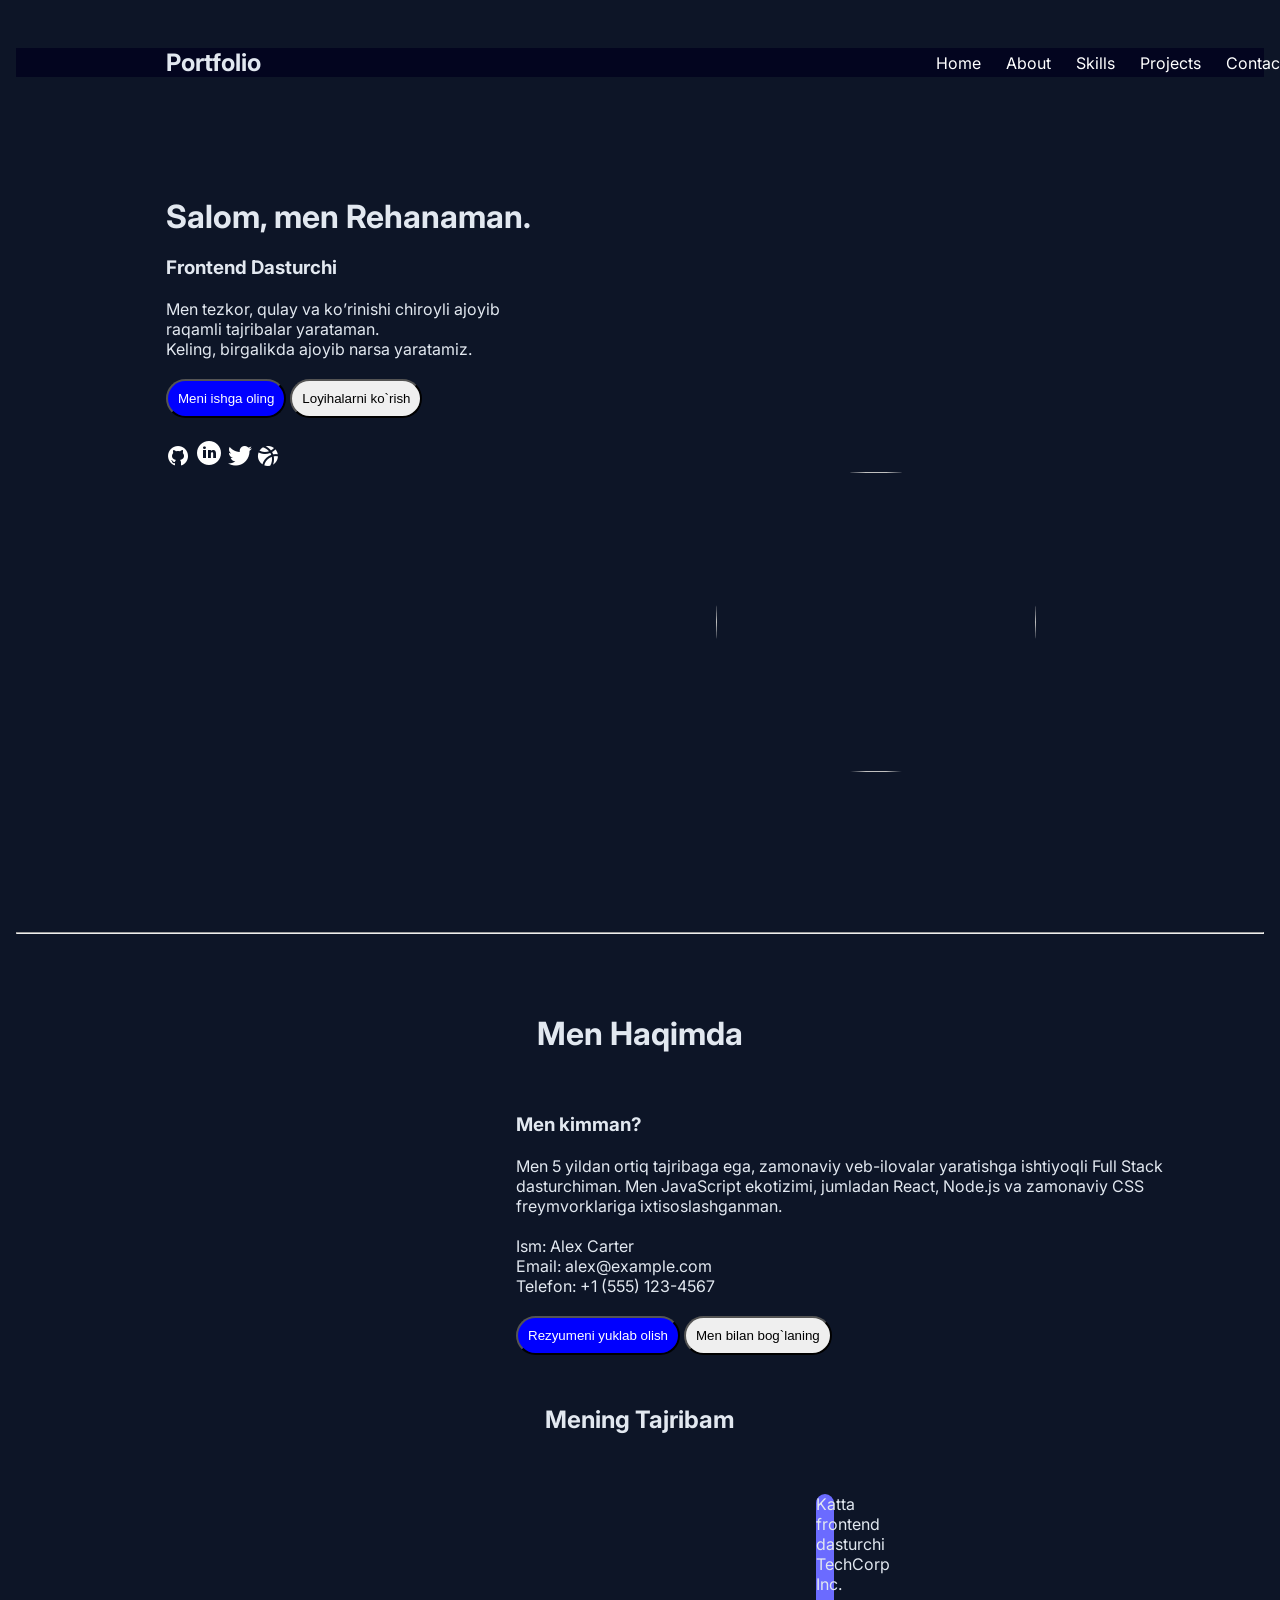
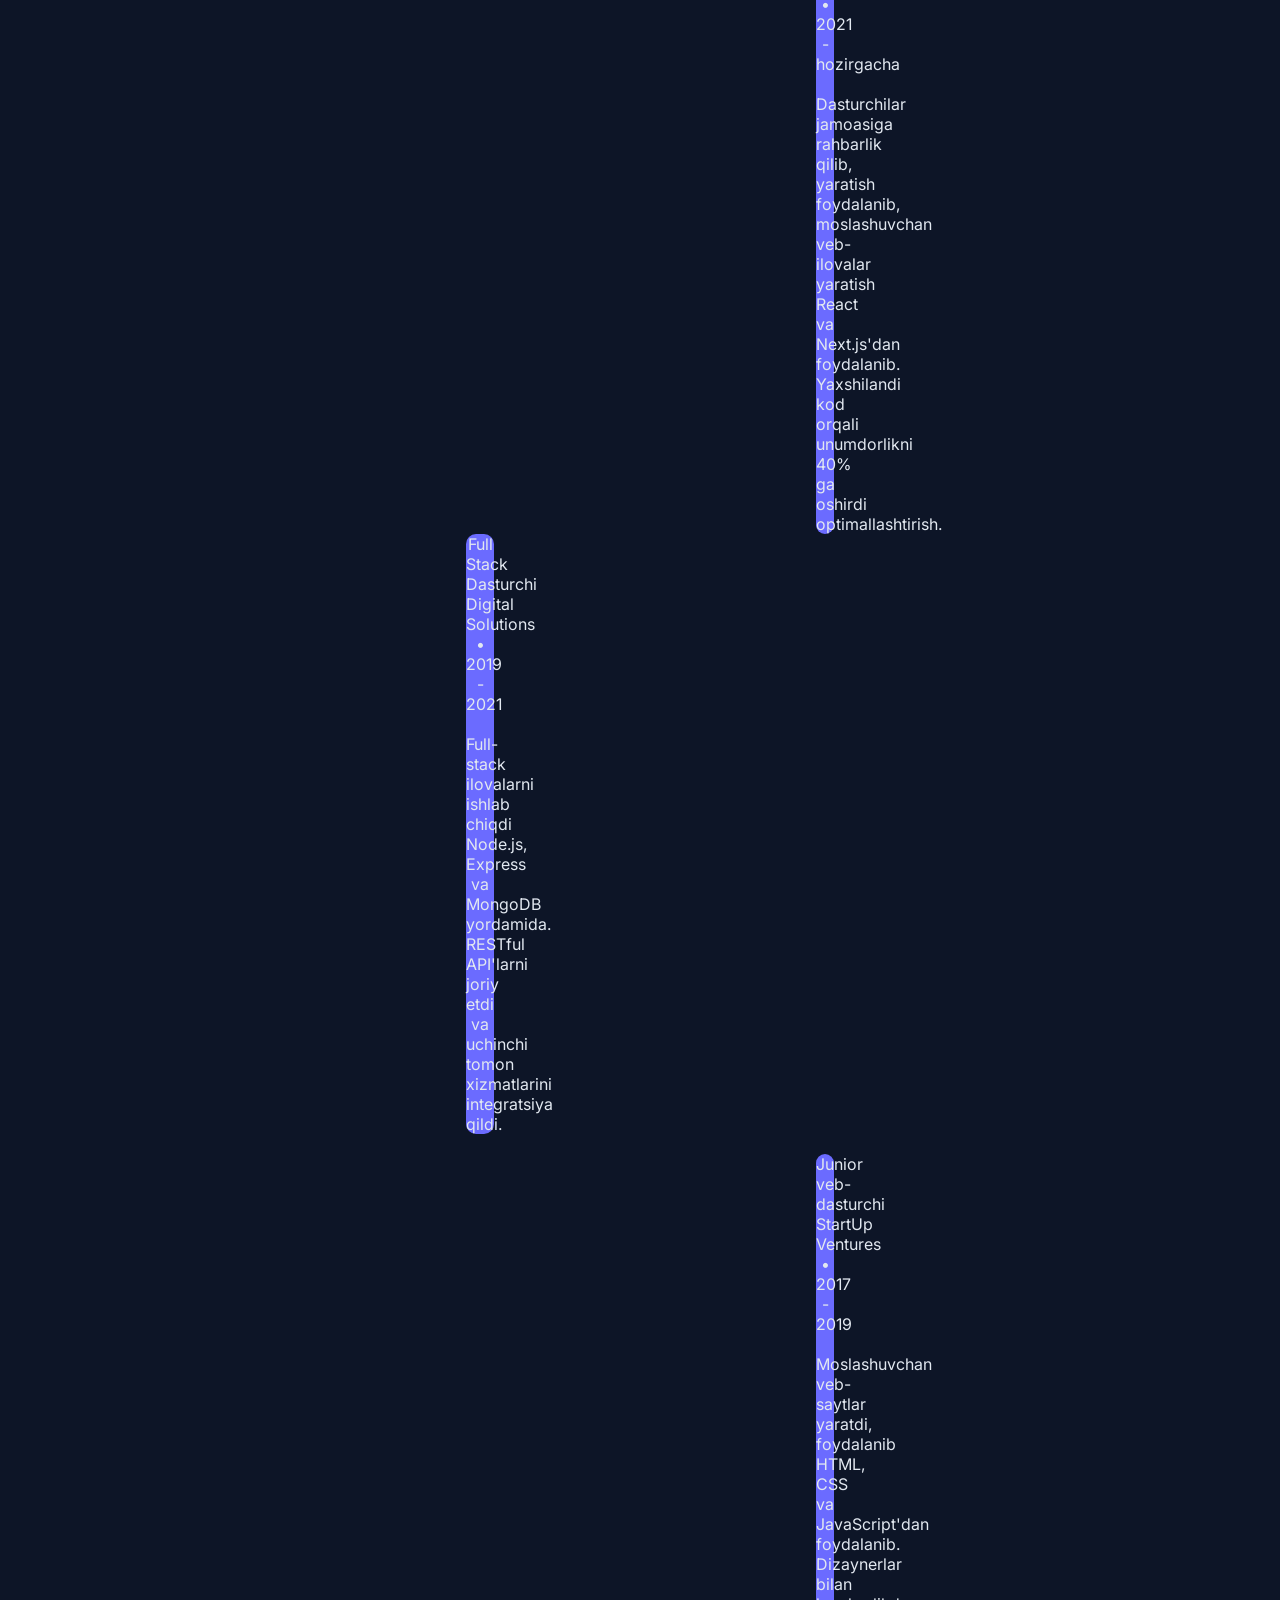
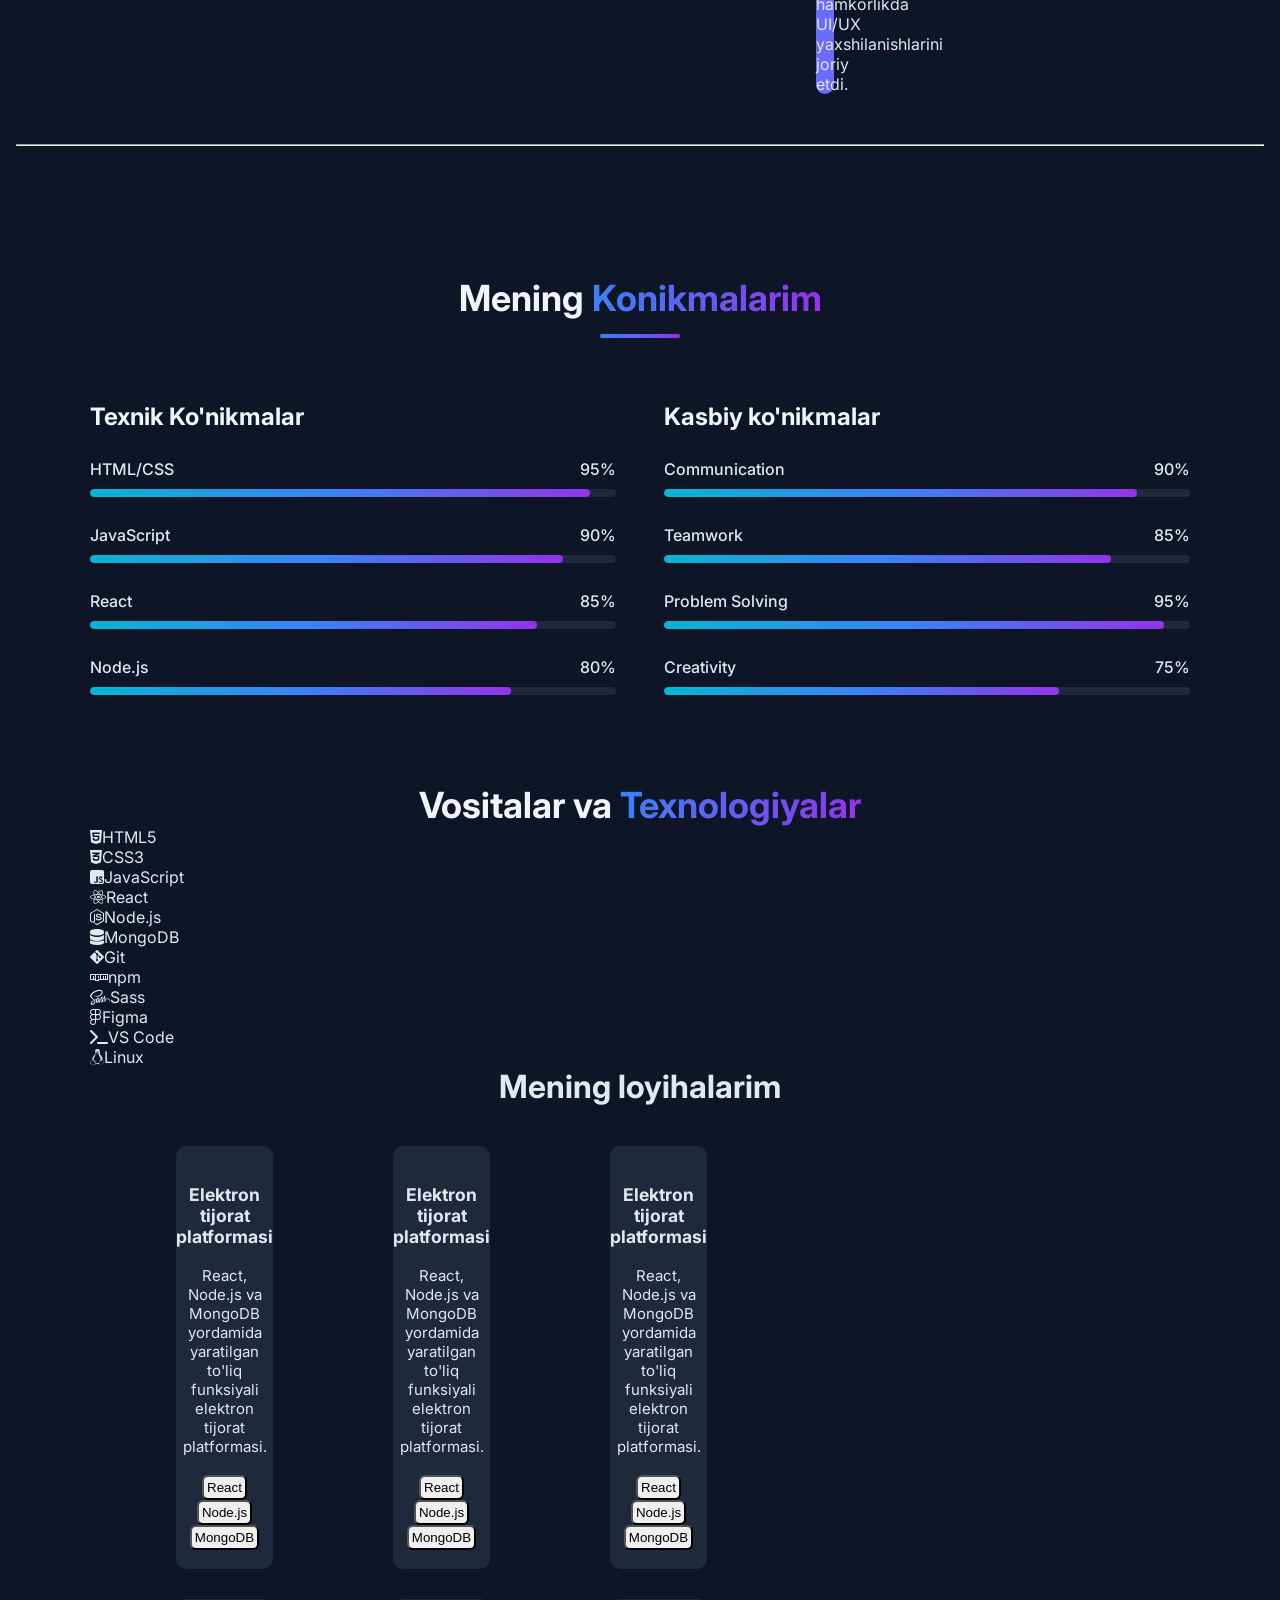
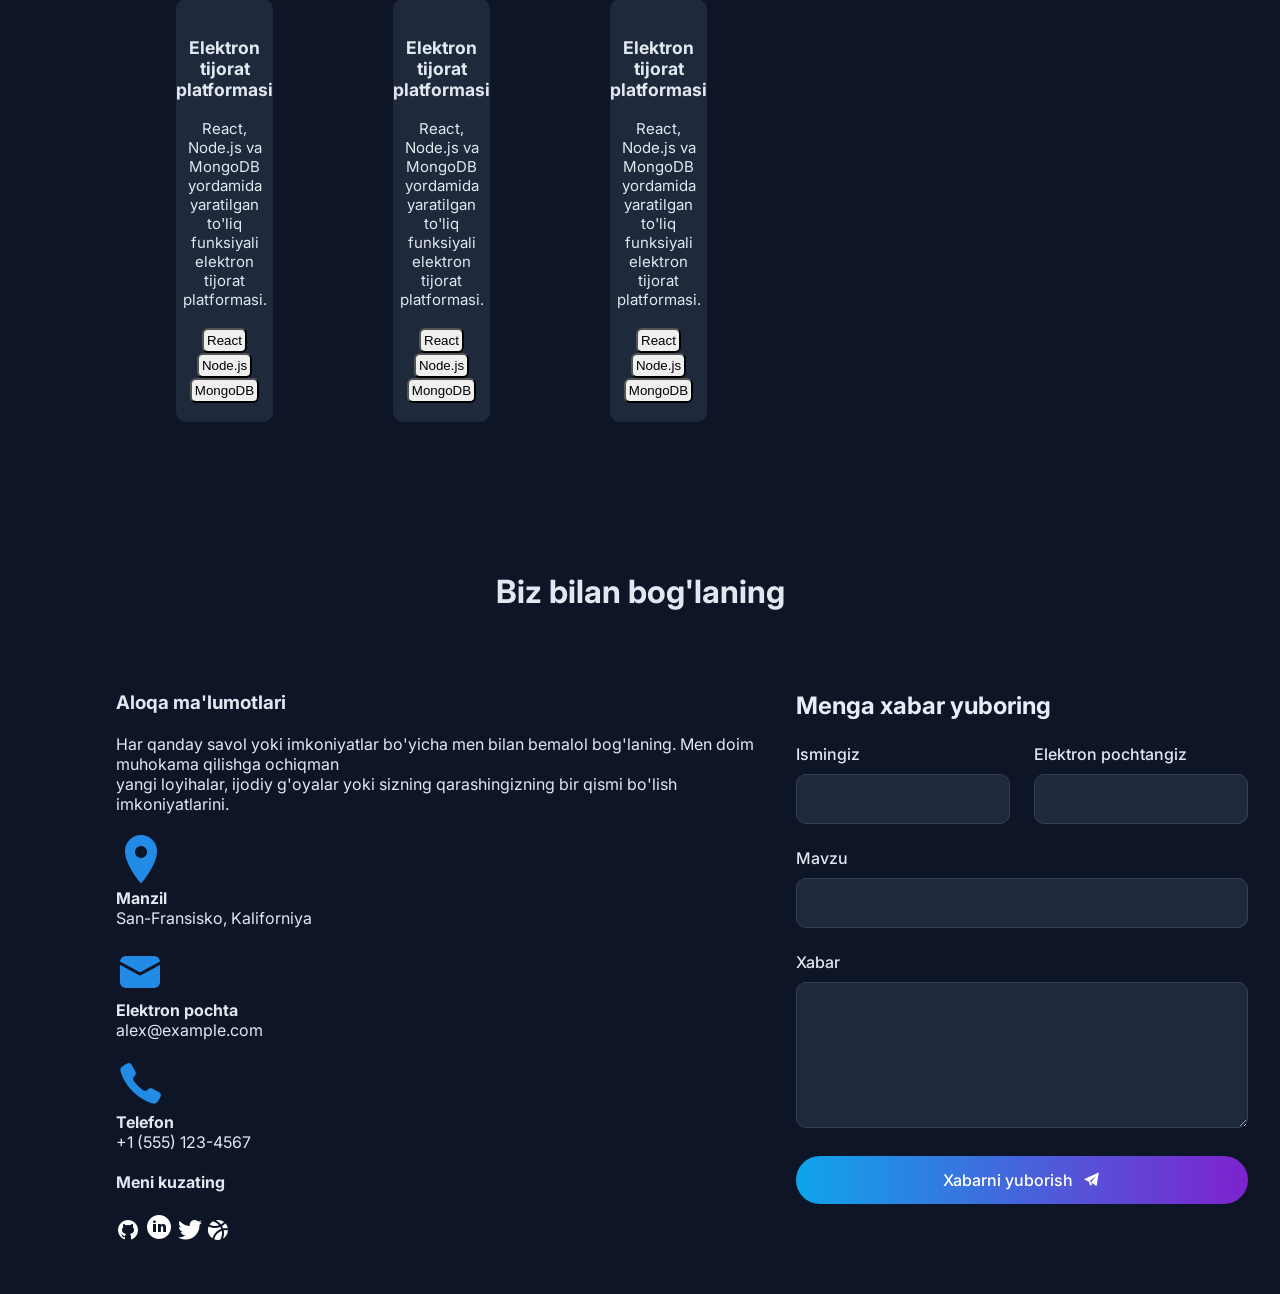
==== commit 4f9d9872: "Add files via upload" ====
--- a/index.html
+++ b/index.html
@@ -164,84 +164,6 @@
     });
   });
 </script>
-<style>
-  * { margin: 0; padding: 0; box-sizing: border-box; }
-
-  body {
-    background: #0f172a;
-    color: #e2e8f0;
-    font-family: 'Inter', system-ui, -apple-system, 'Segoe UI', sans-serif;
-  }
-
-  .tools { padding: 60px 20px; }
-
-  .container { max-width: 1100px; margin: 0 auto; }
-
-  .title {
-    text-align: center;
-    font-size: 26px;
-    font-weight: 700;
-    color: #f1f5f9;
-    margin-bottom: 40px;
-  }
-
-  .title span {
-    background: linear-gradient(90deg, #06b6d4, #3b82f6 50%, #9333ea);
-    -webkit-background-clip: text;
-    background-clip: text;
-    color: transparent;
-  }
-
-  .grid {
-    display: grid;
-    grid-template-columns: repeat(6, 1fr);
-    gap: 24px;
-  }
-
-  .card {
-    height: 120px;
-    background: #1e293b;
-    border-radius: 8px;
-    display: flex;
-    flex-direction: column;
-    align-items: center;
-    justify-content: center;
-    gap: 14px;
-    font-size: 16px;
-    font-weight: 500;
-    transition: transform 0.25s ease, box-shadow 0.25s ease;
-  }
-
-  .card i { font-size: 36px; }
-
-  .card:hover {
-    transform: translateY(-4px);
-    box-shadow: 0 10px 25px rgba(59, 130, 246, 0.15);
-  }
-
-  /* Ikonka ranglari */
-  .html   { color: #f97316; }
-  .css    { color: #3b82f6; }
-  .js     { color: #facc15; }
-  .react  { color: #60a5fa; }
-  .node   { color: #22c55e; }
-  .mongo  { color: #93c5fd; }
-  .git    { color: #f05032; }
-  .npm    { color: #ef4444; }
-  .sass   { color: #ec4899; }
-  .figma  { color: #a855f7; }
-  .vscode { color: #cbd5e1; }
-  .linux  { color: #e2e8f0; }
-
-  @media (max-width: 1000px) {
-    .grid { grid-template-columns: repeat(3, 1fr); }
-  }
-
-  @media (max-width: 600px) {
-    .grid { grid-template-columns: repeat(2, 1fr); gap: 16px; }
-  }
-</style>
-
 <section class="tools">
   <div class="container">
     <h2 class="title">Vositalar va <span>Texnologiyalar</span></h2>
@@ -403,4 +325,4 @@
   </section>
   </div>
 </body>
-</html>
+</html>
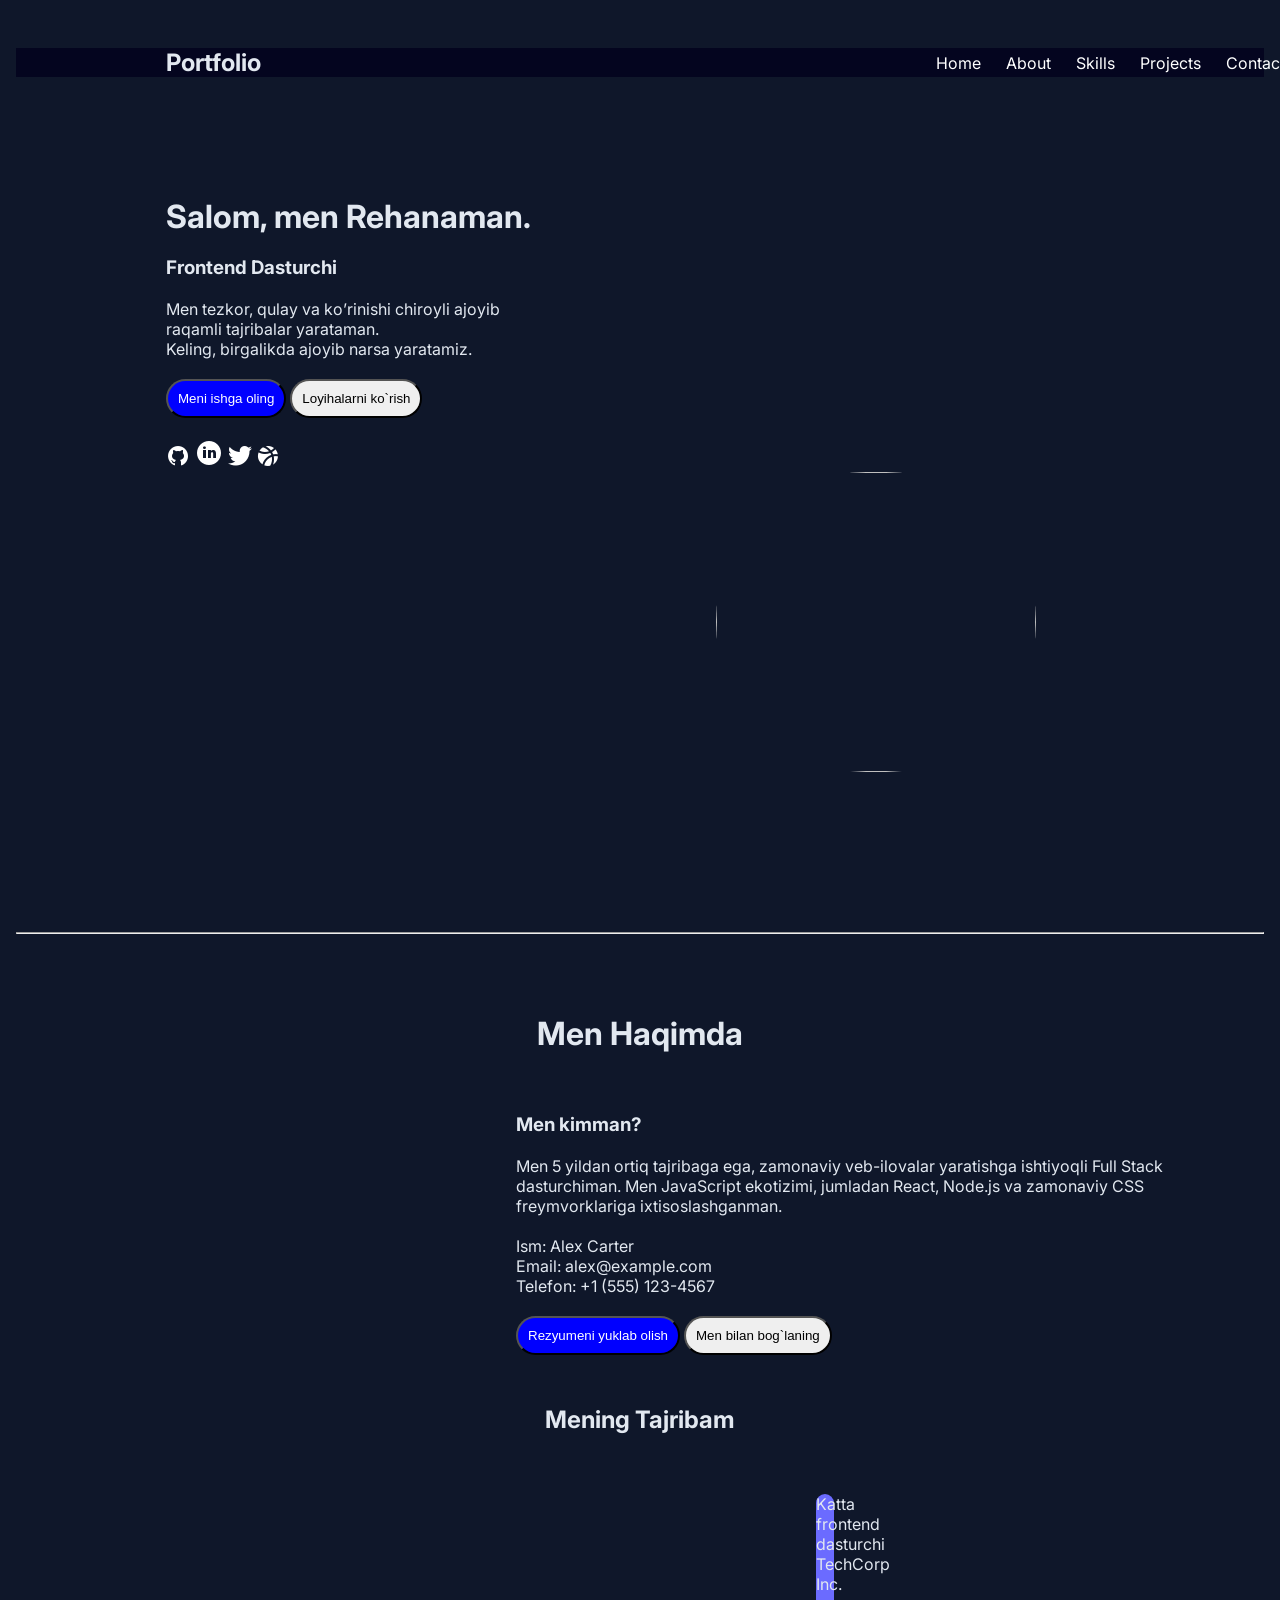
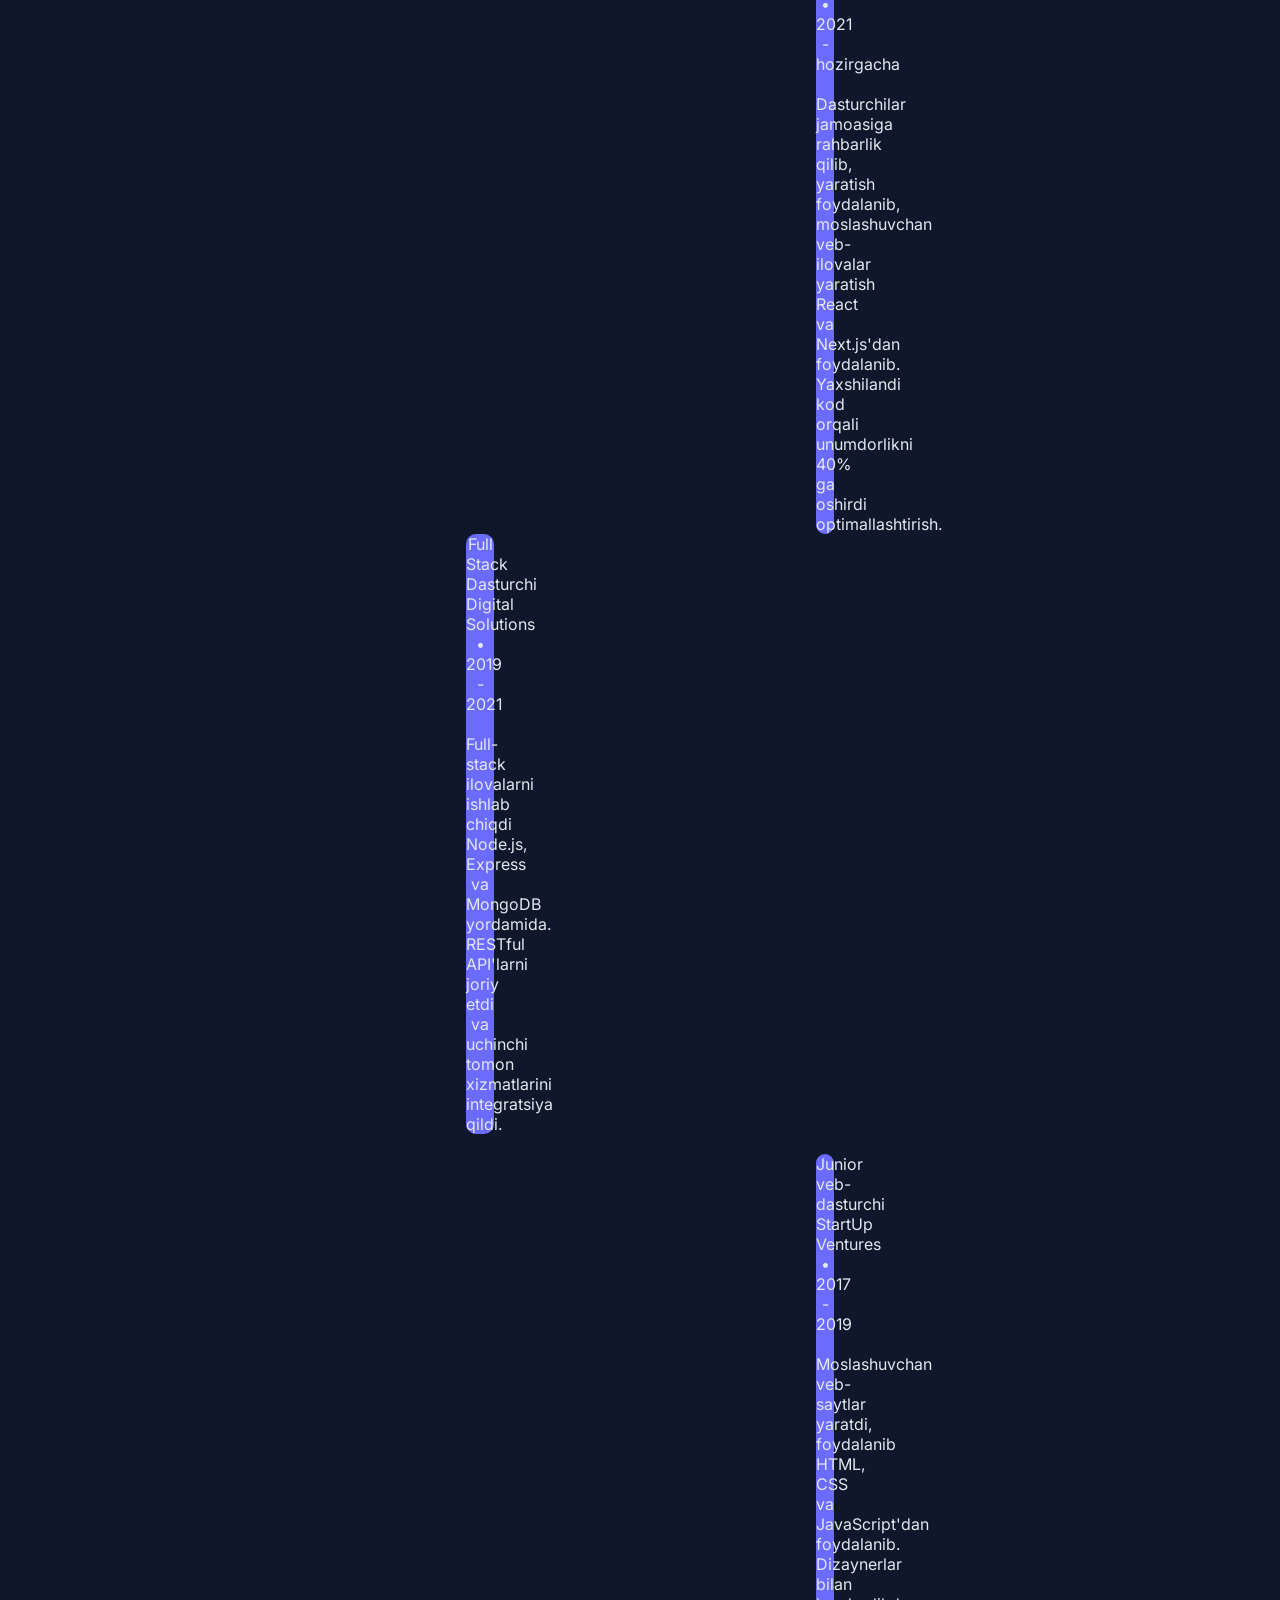
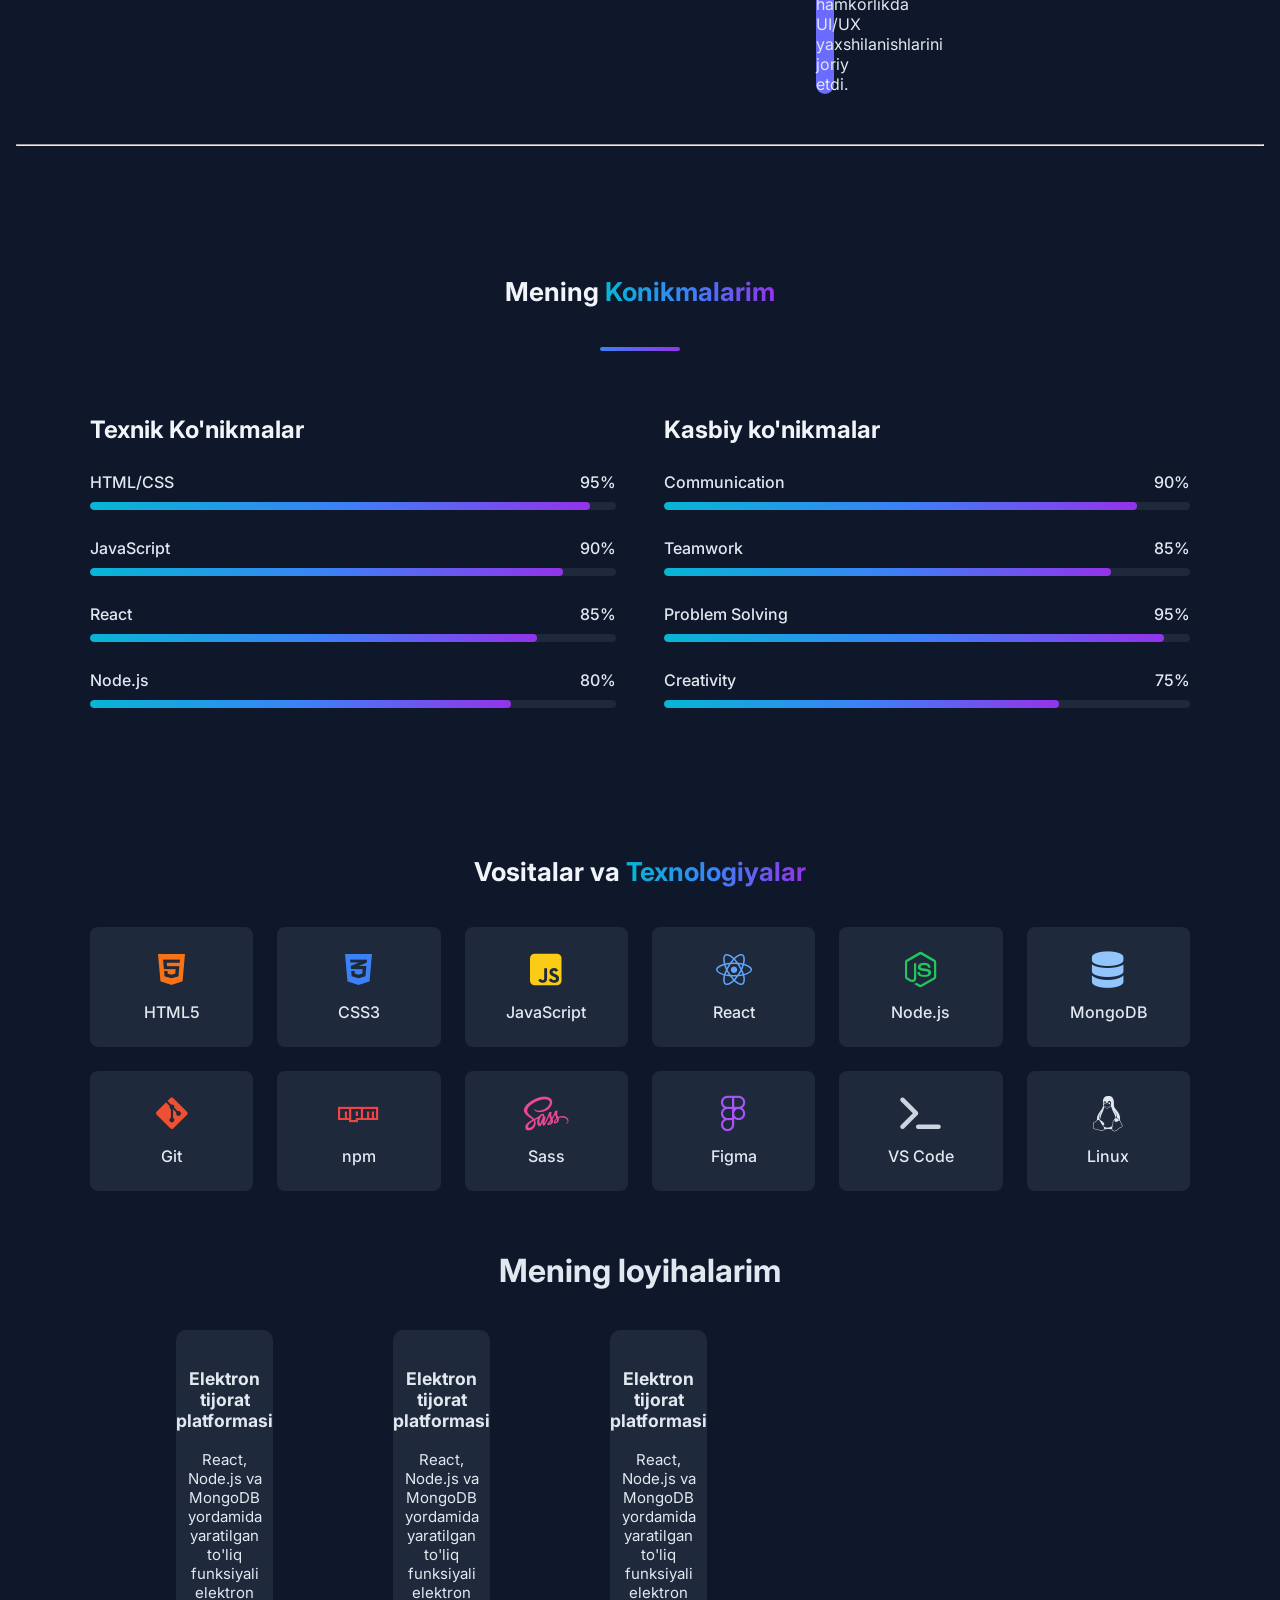
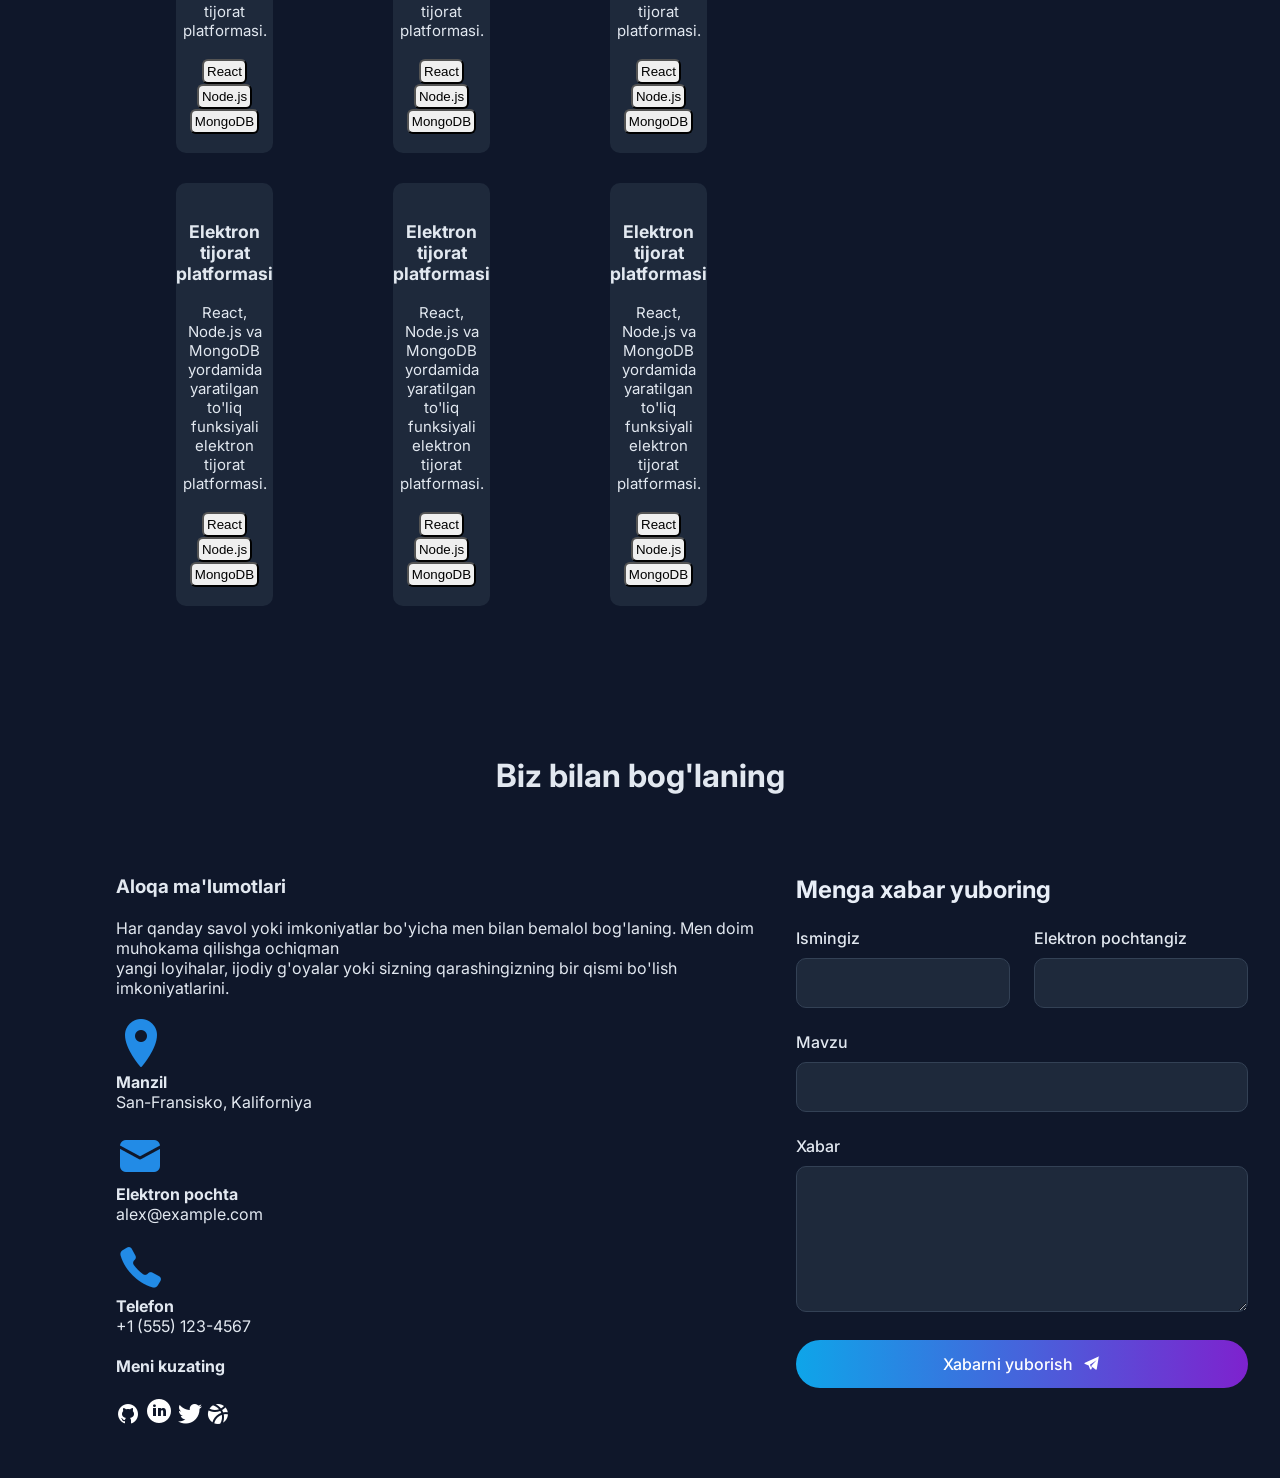
==== commit d9d27b31: "Update index.html" ====
--- a/index.html
+++ b/index.html
@@ -4,7 +4,7 @@
     <meta charset="UTF-8">
     <meta name="viewport" content="width=device-width, initial-scale=1.0">
     <title>Document</title>
-    <link rel="stylesheet" href="6.css">
+    <link rel="stylesheet" href="index.css">
     <link rel="preconnect" href="https://fonts.googleapis.com">
     <link rel="preconnect" href="https://fonts.gstatic.com" crossorigin>
     <link rel="preconnect" href="https://fonts.googleapis.com">
@@ -325,4 +325,4 @@
   </section>
   </div>
 </body>
-</html>+</html>
--- a/index.css
+++ b/index.css
@@ -0,0 +1,296 @@
+.messi{
+    display: flex;
+    gap: 25px;
+    align-items: center;
+    background-color: #02021ed2;
+}
+nav a{
+    text-decoration: none;
+    color: white;
+}
+.ronal{
+    display: flex;
+    gap: 50px;
+}
+body{
+    background-color: rgb(5, 5, 58);
+    color: white;
+}
+.ney{
+    background-color: #6b6bff;
+    margin-left: 800px;
+    margin-right: 430px;
+    text-align: center;
+    border-radius: 10px;
+}
+.brr{
+    background-color: #6b6bff;
+    border-radius: 10px;
+    margin-left: 450px;
+    margin-right: 770px;
+    text-align: center;
+}
+
+    * { margin: 0; padding: 0; box-sizing: border-box; }
+
+  :root {
+    --bg: #0f172a;
+    --text: #e2e8f0;
+    --track: #1e293b;
+    --from: #06b6d4;
+    --via: #3b82f6;
+    --to: #9333ea;
+  }
+
+  body {
+    background: var(--bg);
+    color: var(--text);
+    font-family: 'Inter', system-ui, -apple-system, 'Segoe UI', sans-serif;
+  }
+
+  .skills { padding: 80px 20px 60px; }
+
+  .container { max-width: 1100px; margin: 0 auto; }
+
+  .title {
+    text-align: center;
+    font-size: 36px;
+    font-weight: 700;
+    color: #f1f5f9;
+  }
+
+  .title span {
+    background: linear-gradient(90deg, #3b82f6, #9333ea);
+    -webkit-background-clip: text;
+    background-clip: text;
+    color: transparent;
+  }
+
+  .title-line {
+    width: 80px;
+    height: 4px;
+    margin: 14px auto 0;
+    border-radius: 4px;
+    background: linear-gradient(90deg, #3b82f6, #9333ea);
+  }
+
+  .gri {
+    display: grid;
+    grid-template-columns: 1fr 1fr;
+    gap: 48px;
+    margin-top: 64px;
+  }
+
+  .column h3 {
+    font-size: 24px;
+    font-weight: 700;
+    color: #f1f5f9;
+    margin-bottom: 28px;
+  }
+
+  .skill { margin-bottom: 28px; }
+
+  .skill-info {
+    display: flex;
+    justify-content: space-between;
+    font-size: 16px;
+    font-weight: 500;
+    margin-bottom: 10px;
+  }
+
+  .bar {
+    height: 8px;
+    background: var(--track);
+    border-radius: 999px;
+    overflow: hidden;
+  }
+
+  .fill {
+    height: 100%;
+    width: 0;
+    border-radius: 999px;
+    background: linear-gradient(90deg, var(--from), var(--via) 50%, var(--to));
+    transition: width 1.2s ease;
+  }
+
+  @media (max-width: 768px) {
+    .gri { grid-template-columns: 1fr; gap: 24px; }
+    .title { font-size: 30px; }
+  }
+
+  @media (prefers-reduced-motion: reduce) {
+    .fill { transition: none; }
+  }
+.diiiv{
+    font-size: 15px;
+    display: flex;
+    margin-bottom: 30px;
+    width: 150px;
+    gap: 120px;
+    margin-left: 160px;
+    text-align: center;
+}
+* { box-sizing: border-box; margin: 0; padding: 0; }
+
+    body {
+      font-family: "Inter", system-ui, -apple-system, "Segoe UI", sans-serif;
+      background: #0d1527;
+      color: #e2e8f0;
+      min-height: 100vh;
+      padding: 48px 16px;
+    }
+
+    .contact {
+      max-width: 784px;
+      margin: 0 auto;
+      padding: 0 16px;
+    }
+
+    .contact h2 {
+      font-size: 24px;
+      font-weight: 700;
+      color: #e8eef7;
+      margin-bottom: 24px;
+    }
+
+    .roww {
+      display: grid;
+      grid-template-columns: 1fr 1fr;
+      gap: 24px;
+    }
+
+    .fieldw { margin-bottom: 24px; }
+
+    label {
+      display: block;
+      font-size: 16px;
+      font-weight: 500;
+      color: #e2e8f0;
+      margin-bottom: 10px;
+    }
+
+    input, textarea {
+      width: 100%;
+      background: #1e293b;
+      border: 1px solid #334155;
+      border-radius: 10px;
+      color: #e2e8f0;
+      font: inherit;
+      padding: 14px 16px;
+      height: 50px;
+      outline: none;
+      transition: border-color .2s, box-shadow .2s;
+    }
+
+    textarea {
+      height: 146px;
+      resize: vertical;
+    }
+
+    input:focus, textarea:focus {
+      border-color: #0ea5e9;
+      box-shadow: 0 0 0 3px rgba(14, 165, 233, .25);
+    }
+
+    .buton {
+      width: 100%;
+      height: 48px;
+      border: 0;
+      border-radius: 999px;
+      cursor: pointer;
+      display: flex;
+      align-items: center;
+      justify-content: center;
+      gap: 10px;
+      font: inherit;
+      font-size: 16px;
+      font-weight: 500;
+      color: #fff;
+      background: linear-gradient(90deg, #0ea5e9 0%, #7e22ce 100%);
+      transition: filter .2s, transform .1s;
+    }
+
+    .buton:hover { filter: brightness(1.1); }
+    .buton:active { transform: scale(.99); }
+    .buton:focus-visible { outline: 2px solid #fff; outline-offset: 3px; }
+
+    .buton svg { width: 18px; height: 18px; fill: currentColor; }
+
+    @media (max-width: 600px) {
+      .roww { grid-template-columns: 1fr; gap: 0; }
+    }
+    * { margin: 0; padding: 0; box-sizing: border-box; }
+
+  body {
+    background: #0f172a;
+    color: #e2e8f0;
+    font-family: 'Inter', system-ui, -apple-system, 'Segoe UI', sans-serif;
+  }
+
+  .tools { padding: 60px 20px; }
+
+  .container { max-width: 1100px; margin: 0 auto; }
+
+  .title {
+    text-align: center;
+    font-size: 26px;
+    font-weight: 700;
+    color: #f1f5f9;
+    margin-bottom: 40px;
+  }
+
+  .title span {
+    background: linear-gradient(90deg, #06b6d4, #3b82f6 50%, #9333ea);
+    -webkit-background-clip: text;
+    background-clip: text;
+    color: transparent;
+  }
+
+  .grid {
+    display: grid;
+    grid-template-columns: repeat(6, 1fr);
+    gap: 24px;
+  }
+
+  .card {
+    height: 120px;
+    background: #1e293b;
+    border-radius: 8px;
+    display: flex;
+    flex-direction: column;
+    align-items: center;
+    justify-content: center;
+    gap: 14px;
+    font-size: 16px;
+    font-weight: 500;
+    transition: transform 0.25s ease, box-shadow 0.25s ease;
+  }
+
+  .card i { font-size: 36px; }
+
+  .card:hover {
+    transform: translateY(-4px);
+    box-shadow: 0 10px 25px rgba(59, 130, 246, 0.15);
+  }
+
+  /* Ikonka ranglari */
+  .html   { color: #f97316; }
+  .css    { color: #3b82f6; }
+  .js     { color: #facc15; }
+  .react  { color: #60a5fa; }
+  .node   { color: #22c55e; }
+  .mongo  { color: #93c5fd; }
+  .git    { color: #f05032; }
+  .npm    { color: #ef4444; }
+  .sass   { color: #ec4899; }
+  .figma  { color: #a855f7; }
+  .vscode { color: #cbd5e1; }
+  .linux  { color: #e2e8f0; }
+
+  @media (max-width: 1000px) {
+    .grid { grid-template-columns: repeat(3, 1fr); }
+  }
+
+  @media (max-width: 600px) {
+    .grid { grid-template-columns: repeat(2, 1fr); gap: 16px; }
+  }
